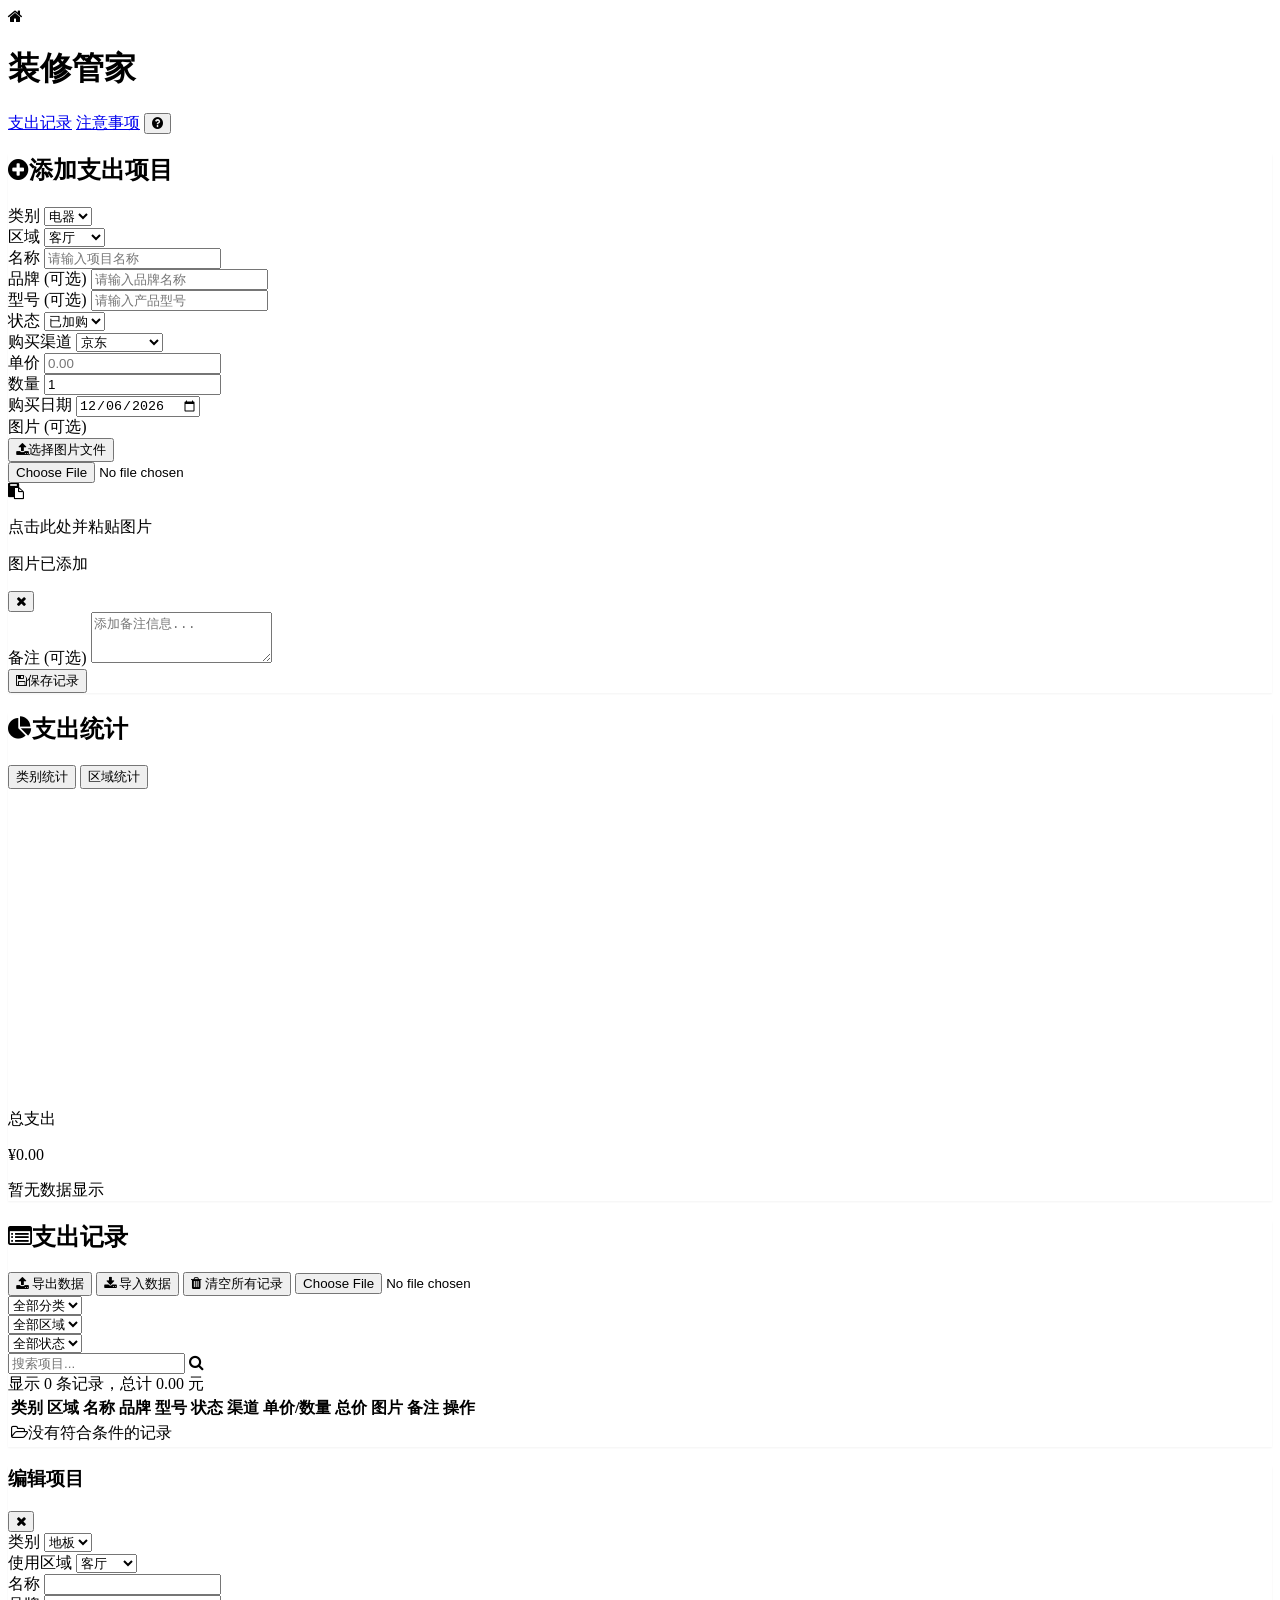
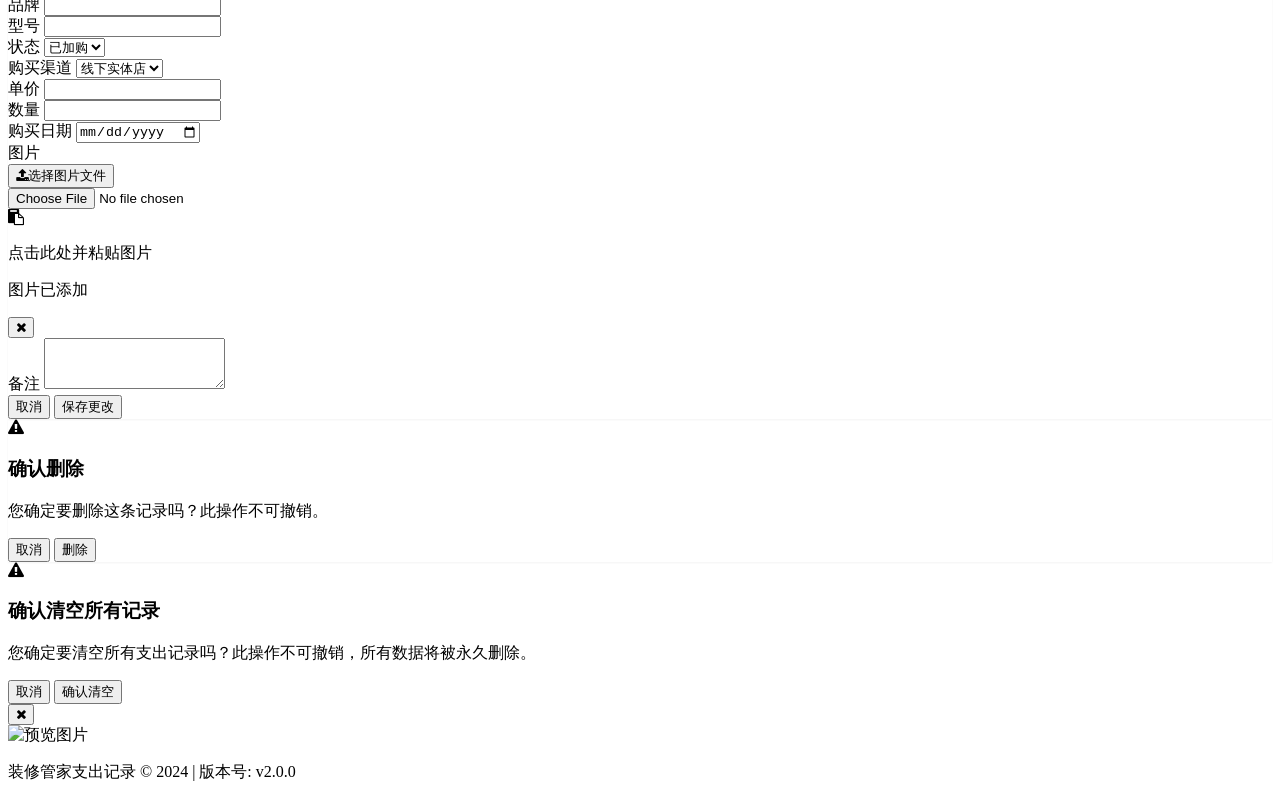
==== cost.html @ d8f65f82 "refactor the project and use local server with db for shared usage Signed-off-by: yancy <yancy@local" ====
<!DOCTYPE html>
<html lang="zh-CN">
<head>
  <meta charset="UTF-8">
  <meta name="viewport" content="width=device-width, initial-scale=1.0">
  <title>装修管家 - 支出记录</title>
  <link rel="stylesheet" href="https://cdn.jsdelivr.net/npm/font-awesome@4.7.0/css/font-awesome.min.css">
  <link rel="stylesheet" href="css/shared.css">
  <script src="https://cdn.tailwindcss.com"></script>
  <script src="js/shared-config.js"></script>
  <script src="https://cdn.jsdelivr.net/npm/chart.js"></script>
</head>
<body class="bg-neutral-50 text-neutral-800 min-h-screen no-select">
  <div class="flex flex-col min-h-screen">
    <!-- 导航栏 -->
    <header class="bg-white border-b border-neutral-200 sticky top-0 z-30">
      <div class="container mx-auto px-4 py-3 flex justify-between items-center">
        <div class="flex items-center space-x-2">
          <i class="fa fa-home text-primary text-2xl"></i>
          <h1 class="text-xl font-bold text-neutral-800">装修管家</h1>
        </div>

        <div class="flex items-center space-x-4">
          <a href="cost.html" class="px-4 py-2 rounded-lg bg-primary text-white font-medium hover:bg-primary/90 transition-colors">支出记录</a>
          <a href="note.html" class="px-4 py-2 rounded-lg bg-white text-primary border border-primary font-medium hover:bg-primary/5 transition-colors">注意事项</a>
          <button class="text-neutral-500 hover:text-neutral-700 p-2 rounded-full hover:bg-neutral-100 transition-colors">
            <i class="fa fa-question-circle"></i>
          </button>
        </div>
      </div>
    </header>

    <!-- 主要内容 -->
    <main class="flex-grow container mx-auto px-4 py-6 no-select">
      <!-- 支出记录模块 -->
      <div id="expenseModule" class="module-container">
        <div class="grid grid-cols-1 lg:grid-cols-12 gap-4">
          <!-- 左侧：添加支出表单 -->
          <div class="lg:col-span-3 lg:pr-4">
            <div class="bg-white rounded-xl p-5 card-shadow hover-lift transition-all duration-300">
              <h2 class="text-lg md:text-xl font-semibold mb-4 flex items-center text-neutral-700">
                <i class="fa fa-plus-circle text-primary mr-2"></i>添加支出项目
              </h2>

              <form id="expenseForm" class="space-y-4">
                <div>
                  <label for="category" class="block text-sm font-medium text-neutral-600 mb-1">类别</label>
                  <select id="category" class="w-full px-3 py-2 border border-neutral-300 rounded-lg input-focus transition-all">
                    <option value="地板">地板</option>
                    <option value="墙面">墙面</option>
                    <option value="门窗">门窗</option>
                    <option value="厨卫">厨卫</option>
                    <option value="水电">水电</option>
                    <option value="家具">家具</option>
                    <option value="灯具">灯具</option>
                    <option value="电器" selected>电器</option>
                    <option value="人工">人工</option>
                    <option value="其他">其他</option>
                  </select>
                </div>

                <div>
                  <label for="area" class="block text-sm font-medium text-neutral-600 mb-1">区域</label>
                  <select id="area" class="w-full px-3 py-2 border border-neutral-300 rounded-lg input-focus transition-all">
                    <option value="客厅">客厅</option>
                    <option value="厨房">厨房</option>
                    <option value="主卧">主卧</option>
                    <option value="衣帽间">衣帽间</option>
                    <option value="书房">书房</option>
                    <option value="主卫">主卫</option>
                    <option value="次卫">次卫</option>
                    <option value="家政间">家政间</option>
                    <option value="全屋">全屋</option>
                    <option value="其他">其他</option>
                  </select>
                </div>

                <div>
                  <label for="name" class="block text-sm font-medium text-neutral-600 mb-1">名称</label>
                  <input type="text" id="name" placeholder="请输入项目名称"
                    class="w-full px-3 py-2 border border-neutral-300 rounded-lg input-focus transition-all">
                </div>

                <div>
                  <label for="brand" class="block text-sm font-medium text-neutral-600 mb-1">品牌 (可选)</label>
                  <input type="text" id="brand" placeholder="请输入品牌名称"
                    class="w-full px-3 py-2 border border-neutral-300 rounded-lg input-focus transition-all">
                </div>

                <div>
                  <label for="model" class="block text-sm font-medium text-neutral-600 mb-1">型号 (可选)</label>
                  <input type="text" id="model" placeholder="请输入产品型号"
                    class="w-full px-3 py-2 border border-neutral-300 rounded-lg input-focus transition-all">
                </div>

                <div>
                  <label for="status" class="block text-sm font-medium text-neutral-600 mb-1">状态</label>
                  <select id="status" class="w-full px-3 py-2 border border-neutral-300 rounded-lg input-focus transition-all">
                    <option value="已加购">已加购</option>
                    <option value="已下单">已下单</option>
                    <option value="已到货">已到货</option>
                    <option value="已安装">已安装</option>
                    <option value="已验收">已验收</option>
                    <option value="已退货">已退货</option>
                  </select>
                </div>

                <div>
                  <label for="channel" class="block text-sm font-medium text-neutral-600 mb-1">购买渠道</label>
                  <select id="channel" class="w-full px-3 py-2 border border-neutral-300 rounded-lg input-focus transition-all">
                    <option value="线下实体店">线下实体店</option>
                    <option value="京东" selected>京东</option>
                    <option value="天猫">天猫</option>
                    <option value="其他">其他</option>
                  </select>
                </div>

                <div class="grid grid-cols-2 gap-3">
                  <div>
                    <label for="price" class="block text-sm font-medium text-neutral-600 mb-1">单价</label>
                    <input type="number" id="price" step="0.01" min="0" placeholder="0.00"
                      class="w-full px-3 py-2 border border-neutral-300 rounded-lg input-focus transition-all">
                  </div>
                  <div>
                    <label for="quantity" class="block text-sm font-medium text-neutral-600 mb-1">数量</label>
                    <input type="number" id="quantity" step="1" min="1" value="1"
                      class="w-full px-3 py-2 border border-neutral-300 rounded-lg input-focus transition-all">
                  </div>
                </div>

                <div>
                  <label for="purchaseDate" class="block text-sm font-medium text-neutral-600 mb-1">购买日期</label>
                  <input type="date" id="purchaseDate"
                    class="w-full px-3 py-2 border border-neutral-300 rounded-lg input-focus transition-all">
                </div>

                <div>
                  <label class="block text-sm font-medium text-neutral-600 mb-1">图片 (可选)</label>
                  <div class="flex space-x-2">
                    <button type="button" id="selectImageButton" class="bg-primary hover:bg-primary/90 text-white px-4 py-2 rounded-lg transition-colors flex items-center justify-center whitespace-nowrap">
                      <i class="fa fa-upload mr-2"></i>选择图片文件
                    </button>
                    <div id="imageUploadArea" class="flex-1 border-2 border-dashed border-neutral-300 rounded-lg p-4 text-center bg-neutral-50 cursor-text hover:border-primary transition-colors relative">
                      <input type="file" id="imageInput" accept="image/*" class="hidden">
                      <div class="py-2">
                        <i class="fa fa-paste text-neutral-400 text-xl mb-2"></i>
                        <p class="text-sm text-neutral-500">点击此处并粘贴图片</p>
                        <p id="imagePreviewText" class="text-xs text-neutral-400 mt-1 hidden">图片已添加</p>
                      </div>
                      <button id="deleteImageButton" class="absolute top-2 right-2 text-neutral-500 hover:text-danger p-1 rounded-full hover:bg-neutral-100 transition-colors hidden">
                        <i class="fa fa-times"></i>
                      </button>
                    </div>
                  </div>
                  <input type="hidden" id="imageUrl" value="">
                </div>

                <div>
                  <label for="notes" class="block text-sm font-medium text-neutral-600 mb-1">备注 (可选)</label>
                  <textarea id="notes" rows="3" placeholder="添加备注信息..."
                    class="w-full px-3 py-2 border border-neutral-300 rounded-lg input-focus transition-all"></textarea>
                </div>

                <button type="submit" class="w-full bg-primary hover:bg-primary/90 text-white font-medium py-2.5 px-4 rounded-lg transition-all flex items-center justify-center transform hover:translate-y-[-1px] active:translate-y-0 shadow-md hover:shadow-lg">
                  <i class="fa fa-save mr-2"></i>保存记录
                </button>
              </form>
            </div>
          </div>

          <!-- 右侧：统计和支出记录列表 -->
          <div class="lg:col-span-9">
            <!-- 统计图表区域 -->
            <div class="bg-white rounded-xl p-5 mb-4 card-shadow hover-lift transition-all duration-300">
              <div class="flex justify-between items-center mb-4">
                <h2 class="text-lg font-semibold flex items-center text-neutral-700">
                  <i class="fa fa-pie-chart text-primary mr-2"></i>支出统计
                </h2>
                <div class="flex space-x-2">
                  <button id="categoryChartBtn" class="px-3 py-1 text-sm bg-primary text-white rounded-lg">类别统计</button>
                  <button id="areaChartBtn" class="px-3 py-1 text-sm bg-neutral-100 text-neutral-600 rounded-lg hover:bg-neutral-200 transition-colors">区域统计</button>
                </div>
              </div>

              <div class="flex flex-col md:flex-row items-center justify-center">
                <div class="w-full md:w-1/2 flex justify-center">
                  <canvas id="expenseChart" width="300" height="300"></canvas>
                </div>
                <div class="w-full md:w-1/2 p-4">
                  <div class="text-center mb-4">
                    <p class="text-neutral-500 text-sm">总支出</p>
                    <p id="totalExpenseAmount" class="text-3xl font-bold text-primary">¥0.00</p>
                  </div>
                  <div id="chartLegend" class="space-y-2"></div>
                </div>
              </div>
            </div>

            <!-- 支出记录列表 -->
            <div class="bg-white rounded-xl p-5 card-shadow hover-lift transition-all duration-300 hover:shadow-lg">
              <div class="flex flex-col sm:flex-row justify-between items-start sm:items-center mb-4 gap-3">
                <h2 class="text-lg md:text-xl font-semibold flex items-center text-neutral-700">
                  <i class="fa fa-list-alt text-primary mr-2"></i>支出记录
                </h2>

                <div class="w-full sm:w-auto flex flex-col sm:flex-row gap-3">
                  <div class="flex space-x-2">
                    <button id="exportData" class="px-3 py-1.5 border border-neutral-300 rounded-lg text-sm input-focus transition-all flex items-center">
                      <i class="fa fa-upload mr-1"></i> 导出数据
                    </button>
                    <button id="importData" class="px-3 py-1.5 border border-neutral-300 rounded-lg text-sm input-focus transition-all flex items-center">
                      <i class="fa fa-download mr-1"></i> 导入数据
                    </button>
                    <button id="clearAllRecords" class="px-3 py-1.5 border border-danger rounded-lg text-sm input-focus transition-all flex items-center text-danger hover:bg-danger/5">
                      <i class="fa fa-trash mr-1"></i> 清空所有记录
                    </button>
                    <input type="file" id="fileInput" accept=".json" class="hidden">
                  </div>

                  <div class="relative w-full sm:w-auto">
                    <select id="categoryFilter" class="w-full sm:w-auto px-3 py-1.5 border border-neutral-300 rounded-lg text-sm input-focus transition-all">
                      <option value="all">全部分类</option>
                      <option value="地板">地板</option>
                      <option value="墙面">墙面</option>
                      <option value="门窗">门窗</option>
                      <option value="厨卫">厨卫</option>
                      <option value="水电">水电</option>
                      <option value="家具">家具</option>
                      <option value="灯具">灯具</option>
                      <option value="电器">电器</option>
                      <option value="人工">人工</option>
                      <option value="其他">其他</option>
                    </select>
                  </div>

                  <div class="relative w-full sm:w-auto">
                    <select id="areaFilter" class="w-full sm:w-auto px-3 py-1.5 border border-neutral-300 rounded-lg text-sm input-focus transition-all">
                      <option value="all">全部区域</option>
                      <option value="客厅">客厅</option>
                      <option value="厨房">厨房</option>
                      <option value="主卧">主卧</option>
                      <option value="衣帽间">衣帽间</option>
                      <option value="书房">书房</option>
                      <option value="主卫">主卫</option>
                      <option value="次卫">次卫</option>
                      <option value="家政间">家政间</option>
                      <option value="全屋">全屋</option>
                      <option value="其他">其他</option>
                    </select>
                  </div>

                  <div class="relative w-full sm:w-auto">
                    <select id="statusFilter" class="w-full sm:w-auto px-3 py-1.5 border border-neutral-300 rounded-lg text-sm input-focus transition-all">
                      <option value="all">全部状态</option>
                      <option value="已加购">已加购</option>
                      <option value="已下单">已下单</option>
                      <option value="已到货">已到货</option>
                      <option value="已安装">已安装</option>
                      <option value="已验收">已验收</option>
                      <option value="已退货">已退货</option>
                    </select>
                  </div>

                  <div class="relative w-full sm:w-auto">
                    <input type="text" id="searchInput" placeholder="搜索项目..."
                      class="pl-8 pr-3 py-1.5 border border-neutral-300 rounded-lg text-sm input-focus transition-all w-full">
                    <i class="fa fa-search absolute left-3 top-1/2 transform -translate-y-1/2 text-neutral-400"></i>
                  </div>
                </div>
              </div>

              <div id="filterStats" class="mb-4 text-sm text-neutral-500 hidden">
                显示 <span id="filteredCount">0</span> 条记录，总计 <span id="totalExpense">0</span> 元
              </div>

              <div class="overflow-x-auto">
                <table class="w-full min-w-[1000px] divide-y divide-neutral-200">
                  <thead>
                    <tr>
                      <th class="px-2 py-2 bg-neutral-50 text-left text-xs font-medium text-neutral-500 uppercase tracking-wider rounded-tl-lg whitespace-nowrap">类别</th>
                      <th class="px-2 py-2 bg-neutral-50 text-left text-xs font-medium text-neutral-500 uppercase tracking-wider whitespace-nowrap">区域</th>
                      <th class="px-2 py-2 bg-neutral-50 text-left text-xs font-medium text-neutral-500 uppercase tracking-wider min-w-[100px] whitespace-nowrap">名称</th>
                      <th class="px-2 py-2 bg-neutral-50 text-left text-xs font-medium text-neutral-500 uppercase tracking-wider whitespace-nowrap">品牌</th>
                      <th class="px-2 py-2 bg-neutral-50 text-left text-xs font-medium text-neutral-500 uppercase tracking-wider whitespace-nowrap">型号</th>
                      <th class="px-2 py-2 bg-neutral-50 text-left text-xs font-medium text-neutral-500 uppercase tracking-wider whitespace-nowrap">状态</th>
                      <th class="px-2 py-2 bg-neutral-50 text-left text-xs font-medium text-neutral-500 uppercase tracking-wider whitespace-nowrap">渠道</th>
                      <th class="px-2 py-2 bg-neutral-50 text-left text-xs font-medium text-neutral-500 uppercase tracking-wider whitespace-nowrap">单价/数量</th>
                      <th class="px-2 py-2 bg-neutral-50 text-left text-xs font-medium text-neutral-500 uppercase tracking-wider whitespace-nowrap">总价</th>
                      <th class="px-2 py-2 bg-neutral-50 text-left text-xs font-medium text-neutral-500 uppercase tracking-wider whitespace-nowrap">图片</th>
                      <th class="px-2 py-2 bg-neutral-50 text-left text-xs font-medium text-neutral-500 uppercase tracking-wider whitespace-nowrap">备注</th>
                      <th class="px-2 py-2 bg-neutral-50 text-left text-xs font-medium text-neutral-500 uppercase tracking-wider rounded-tr-lg whitespace-nowrap">操作</th>
                    </tr>
                  </thead>
                  <tbody id="expenseList" class="bg-white divide-y divide-neutral-200">
                    <tr class="text-center table-row-animate">
                      <td colspan="12" class="px-3 py-8 text-neutral-400">
                        <i class="fa fa-folder-open-o text-2xl mb-2 block"></i>
                        暂无记录，添加您的第一个装修项目吧
                      </td>
                    </tr>
                  </tbody>
                </table>
              </div>
            </div>
          </div>
        </div>
      </div>
    </main>

    <!-- 编辑项目模态框 -->
    <div id="editModal" class="fixed inset-0 bg-black/50 z-50 flex items-center justify-center hidden transition-opacity duration-300">
      <div class="bg-white rounded-xl p-5 max-w-lg w-full mx-4 max-h-[90vh] overflow-y-auto transform transition-all duration-300 scale-95 opacity-0 card-shadow" id="editModalContent">
        <div class="flex justify-between items-center mb-4">
          <h3 class="text-lg font-semibold text-neutral-700">编辑项目</h3>
          <button id="closeEditModal" class="text-neutral-400 hover:text-neutral-600 transition-colors">
            <i class="fa fa-times text-lg"></i>
          </button>
        </div>

        <form id="editForm" class="space-y-4">
          <input type="hidden" id="editId" />

          <div>
            <label for="editCategory" class="block text-sm font-medium text-neutral-600 mb-1">类别</label>
            <select id="editCategory" class="w-full px-3 py-2 border border-neutral-300 rounded-lg input-focus transition-all">
              <option value="地板">地板</option>
              <option value="墙面">墙面</option>
              <option value="门窗">门窗</option>
              <option value="厨卫">厨卫</option>
              <option value="水电">水电</option>
              <option value="家具">家具</option>
              <option value="灯具">灯具</option>
              <option value="电器">电器</option>
              <option value="人工">人工</option>
              <option value="其他">其他</option>
            </select>
          </div>

          <div>
            <label for="editArea" class="block text-sm font-medium text-neutral-600 mb-1">使用区域</label>
            <select id="editArea" class="w-full px-3 py-2 border border-neutral-300 rounded-lg input-focus transition-all">
              <option value="客厅">客厅</option>
              <option value="厨房">厨房</option>
              <option value="主卧">主卧</option>
              <option value="衣帽间">衣帽间</option>
              <option value="书房">书房</option>
              <option value="主卫">主卫</option>
              <option value="次卫">次卫</option>
              <option value="家政间">家政间</option>
              <option value="全屋">全屋</option>
              <option value="其他">其他</option>
            </select>
          </div>

          <div>
            <label for="editName" class="block text-sm font-medium text-neutral-600 mb-1">名称</label>
            <input type="text" id="editName" class="w-full px-3 py-2 border border-neutral-300 rounded-lg input-focus transition-all">
          </div>

          <div>
            <label for="editBrand" class="block text-sm font-medium text-neutral-600 mb-1">品牌</label>
            <input type="text" id="editBrand" class="w-full px-3 py-2 border border-neutral-300 rounded-lg input-focus transition-all">
          </div>

          <div>
            <label for="editModel" class="block text-sm font-medium text-neutral-600 mb-1">型号</label>
            <input type="text" id="editModel" class="w-full px-3 py-2 border border-neutral-300 rounded-lg input-focus transition-all">
          </div>

          <div>
            <label for="editStatus" class="block text-sm font-medium text-neutral-600 mb-1">状态</label>
            <select id="editStatus" class="w-full px-3 py-2 border border-neutral-300 rounded-lg input-focus transition-all">
              <option value="已加购">已加购</option>
              <option value="已下单">已下单</option>
              <option value="已到货">已到货</option>
              <option value="已安装">已安装</option>
              <option value="已验收">已验收</option>
              <option value="已退货">已退货</option>
            </select>
          </div>

          <div>
            <label for="editChannel" class="block text-sm font-medium text-neutral-600 mb-1">购买渠道</label>
            <select id="editChannel" class="w-full px-3 py-2 border border-neutral-300 rounded-lg input-focus transition-all">
              <option value="线下实体店">线下实体店</option>
              <option value="京东">京东</option>
              <option value="天猫">天猫</option>
              <option value="其他">其他</option>
            </select>
          </div>

          <div class="grid grid-cols-2 gap-3">
            <div>
              <label for="editPrice" class="block text-sm font-medium text-neutral-600 mb-1">单价</label>
              <input type="number" id="editPrice" step="0.01" min="0" class="w-full px-3 py-2 border border-neutral-300 rounded-lg input-focus transition-all">
            </div>
            <div>
              <label for="editQuantity" class="block text-sm font-medium text-neutral-600 mb-1">数量</label>
              <input type="number" id="editQuantity" step="1" min="1" class="w-full px-3 py-2 border border-neutral-300 rounded-lg input-focus transition-all">
            </div>
          </div>

          <div>
            <label for="editPurchaseDate" class="block text-sm font-medium text-neutral-600 mb-1">购买日期</label>
            <input type="date" id="editPurchaseDate" class="w-full px-3 py-2 border border-neutral-300 rounded-lg input-focus transition-all">
          </div>

          <div>
            <label class="block text-sm font-medium text-neutral-600 mb-1">图片</label>
            <div class="flex space-x-2">
              <button type="button" id="editSelectImageButton" class="bg-primary hover:bg-primary/90 text-white px-4 py-2 rounded-lg transition-colors flex items-center justify-center whitespace-nowrap">
                <i class="fa fa-upload mr-2"></i>选择图片文件
              </button>
              <div id="editImageUploadArea" class="flex-1 border-2 border-dashed border-neutral-300 rounded-lg p-4 text-center cursor-text hover:border-primary transition-colors relative">
                <input type="file" id="editImageInput" accept="image/*" class="hidden">
                <div class="py-2">
                  <i class="fa fa-paste text-neutral-400 text-xl mb-2"></i>
                  <p class="text-sm text-neutral-500">点击此处并粘贴图片</p>
                  <p id="editImagePreviewText" class="text-xs text-neutral-400 mt-1 hidden">图片已添加</p>
                </div>
                <button id="deleteEditImageButton" class="absolute top-2 right-2 text-neutral-500 hover:text-danger p-1 rounded-full hover:bg-neutral-100 transition-colors hidden">
                  <i class="fa fa-times"></i>
                </button>
              </div>
            </div>
            <input type="hidden" id="editImageUrl" value="">
          </div>

          <div>
            <label for="editNotes" class="block text-sm font-medium text-neutral-600 mb-1">备注</label>
            <textarea id="editNotes" rows="3" class="w-full px-3 py-2 border border-neutral-300 rounded-lg input-focus transition-all"></textarea>
          </div>

          <div class="flex justify-end gap-3">
            <button type="button" id="cancelEdit" class="px-4 py-2 border border-neutral-300 rounded-lg text-neutral-700 font-medium hover:bg-neutral-50 transition-colors">取消</button>
            <button type="submit" class="px-4 py-2 bg-primary hover:bg-primary/90 text-white font-medium rounded-lg transition-colors">保存更改</button>
          </div>
        </form>
      </div>
    </div>

    <!-- 确认删除模态框 -->
    <div id="confirmDeleteModal" class="fixed inset-0 bg-black/50 z-50 flex items-center justify-center hidden transition-opacity duration-300">
      <div class="bg-white rounded-xl p-5 max-w-md w-full mx-4 transform transition-all duration-300 scale-95 opacity-0 card-shadow" id="confirmDeleteModalContent">
        <div class="text-center mb-4">
          <div class="inline-flex items-center justify-center w-16 h-16 rounded-full bg-red-100 text-danger mb-4">
            <i class="fa fa-exclamation-triangle text-2xl"></i>
          </div>
          <h3 class="text-lg font-semibold text-neutral-800">确认删除</h3>
          <p class="text-neutral-500 mt-2">您确定要删除这条记录吗？此操作不可撤销。</p>
        </div>
        <div class="flex justify-center gap-3">
          <button type="button" id="cancelDelete" class="px-4 py-2 border border-neutral-300 rounded-lg text-neutral-700 font-medium hover:bg-neutral-50 transition-colors">取消</button>
          <button type="button" id="confirmDelete" class="px-4 py-2 bg-danger hover:bg-danger/90 text-white font-medium rounded-lg transition-colors">删除</button>
        </div>
      </div>
    </div>

    <!-- 清空记录确认模态框 -->
    <div id="confirmClearModal" class="fixed inset-0 bg-black/50 z-50 flex items-center justify-center hidden transition-opacity duration-300">
      <div id="confirmClearModalContent" class="bg-white rounded-xl w-full max-w-md mx-4 transform transition-all duration-300 scale-95 opacity-0">
        <div class="p-6">
          <div class="text-center mb-4">
            <div class="inline-flex items-center justify-center w-12 h-12 rounded-full bg-danger/10 text-danger mb-3">
              <i class="fa fa-exclamation-triangle text-xl"></i>
            </div>
            <h3 class="text-lg font-semibold text-neutral-800">确认清空所有记录</h3>
            <p class="text-neutral-500 mt-2">您确定要清空所有支出记录吗？此操作不可撤销，所有数据将被永久删除。</p>
          </div>
          <div class="flex justify-center gap-3">
            <button type="button" id="cancelClearAll" class="px-4 py-2 border border-neutral-300 rounded-lg text-neutral-700 font-medium hover:bg-neutral-50 transition-colors">取消</button>
            <button type="button" id="confirmClearAll" class="px-4 py-2 bg-danger hover:bg-danger/90 text-white font-medium rounded-lg transition-colors">确认清空</button>
          </div>
        </div>
      </div>
    </div>

    <!-- 图片预览模态框 -->
    <div id="imagePreviewModal" class="fixed inset-0 bg-black/90 z-50 flex items-center justify-center hidden transition-opacity duration-300">
      <div class="relative w-full max-w-4xl max-h-[90vh] p-4">
        <button id="closeImagePreview" class="absolute top-4 right-4 bg-black/50 text-white w-8 h-8 rounded-full flex items-center justify-center z-10 hover:bg-black/70 transition-colors">
          <i class="fa fa-times"></i>
        </button>
        <div class="relative w-full h-full flex items-center justify-center">
          <img id="previewImage" src="" alt="预览图片" class="max-w-full max-h-[80vh] object-contain">
        </div>
      </div>
    </div>

    <!-- 页脚 -->
    <footer class="bg-white border-t border-neutral-200 py-4 mt-auto">
      <div class="container mx-auto px-4 text-center text-neutral-500 text-sm">
        <p>装修管家支出记录 &copy; 2024 | 版本号: v2.0.0</p>
      </div>
    </footer>
  </div>

  <script src="js/indexeddb-manager.js"></script>
  <script src="js/api-client.js"></script>
  <script src="js/modal-utils.js"></script>
  <script src="js/image-upload.js"></script>
  <script src="js/notification.js"></script>
  <script src="js/import-export.js"></script>
  <script src="js/app-cost.js"></script>
</body>
</html>
---- css/shared.css ----
/* 装修管家 - 共享自定义样式 */

/* 卡片阴影 */
.card-shadow {
  box-shadow: 0 1px 2px 0 rgb(0 0 0 / 0.05);
}

/* 带悬停效果的卡片 */
.card-hover {
  transition: transform 0.2s, box-shadow 0.2s;
}
.card-hover:hover {
  transform: translateY(-2px);
  box-shadow: 0 4px 6px -1px rgb(0 0 0 / 0.1), 0 2px 4px -2px rgb(0 0 0 / 0.1);
}

/* 通用悬停抬起效果 */
.hover-lift {
  transition: transform 0.2s, box-shadow 0.2s;
}
.hover-lift:hover {
  transform: translateY(-1px);
}

/* 输入框聚焦样式 */
.input-focus:focus {
  outline: none;
  border-color: #4f46e5;
  box-shadow: 0 0 0 3px rgba(79, 70, 229, 0.1);
}

/* 表格行过渡动画 */
.table-row-animate {
  transition: all 0.3s;
}

/* 表头禁止换行 */
.nowrap-header {
  white-space: nowrap;
}

/* 模块容器过渡 */
.module-container {
  transition: all 0.3s ease;
}

/* 禁用用户选择 */
.no-select {
  user-select: none;
}

/* 恢复用户选择 */
.allow-select {
  user-select: auto;
}
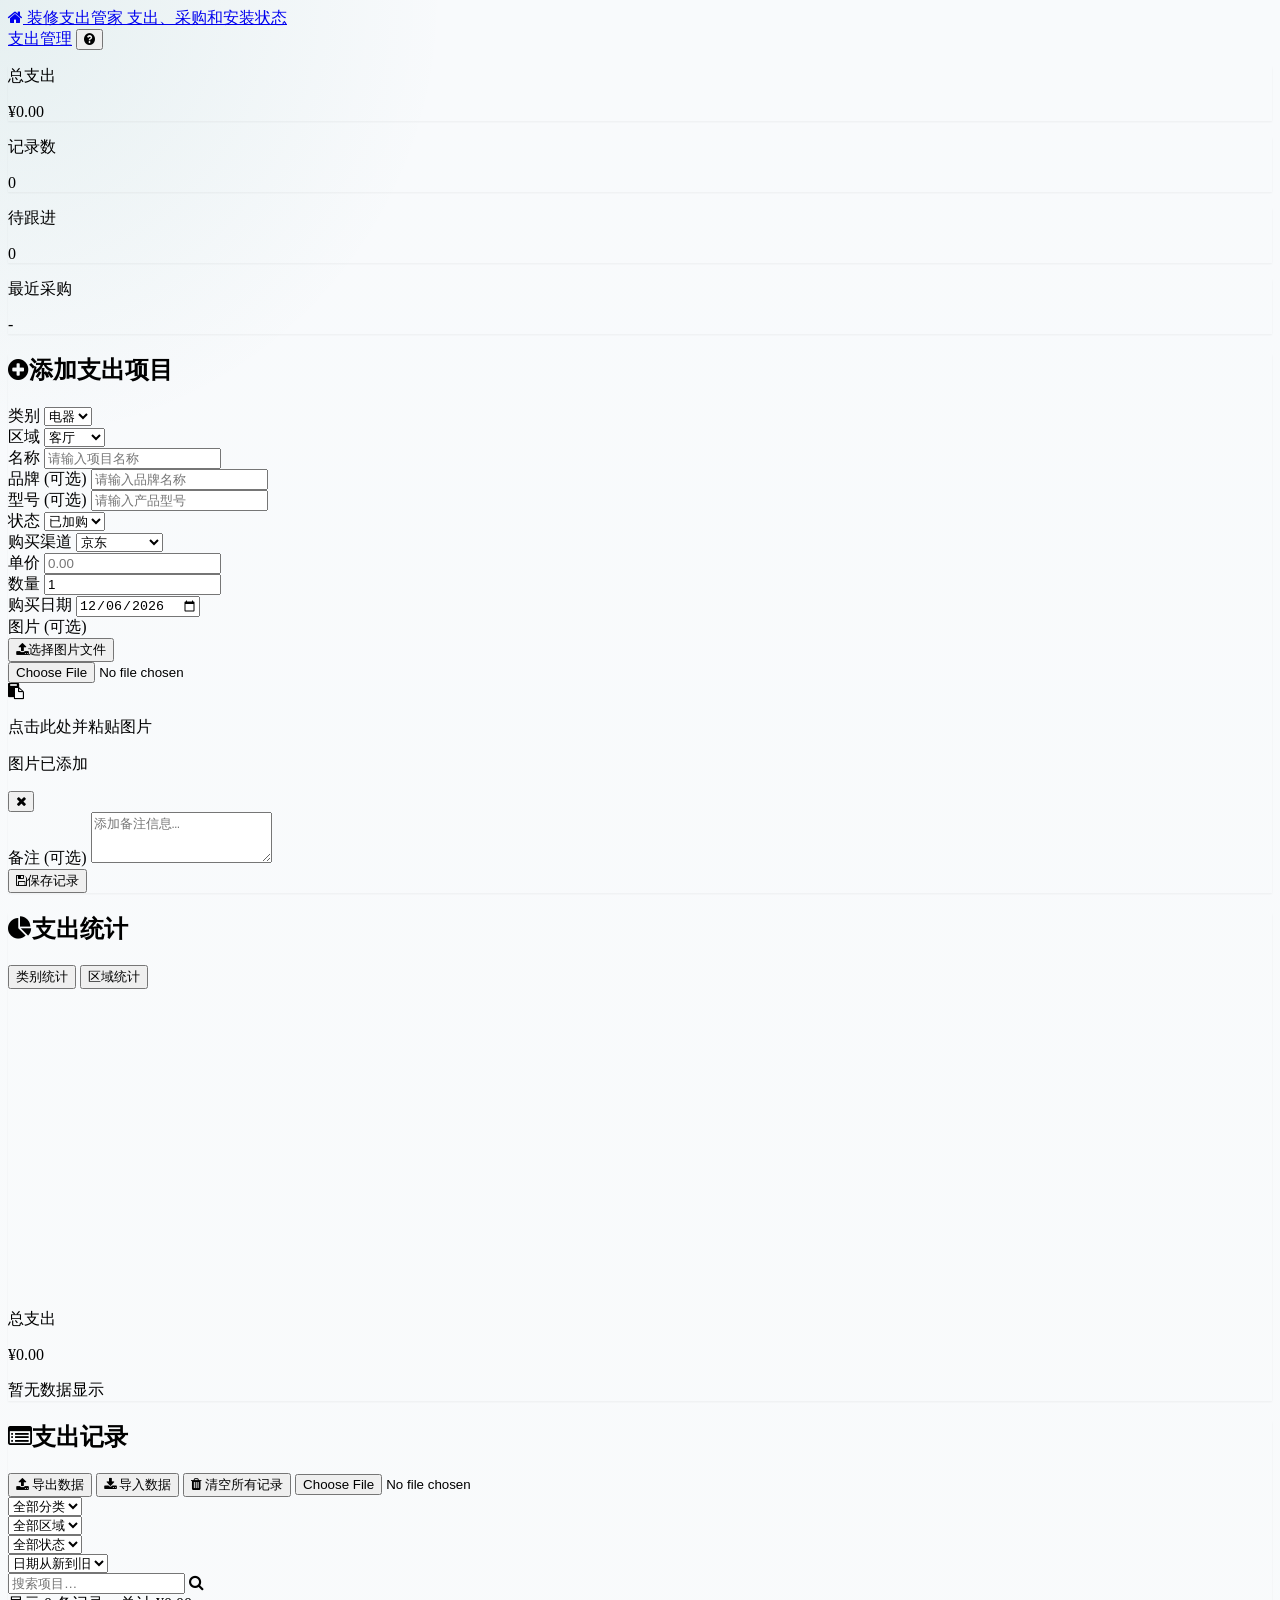
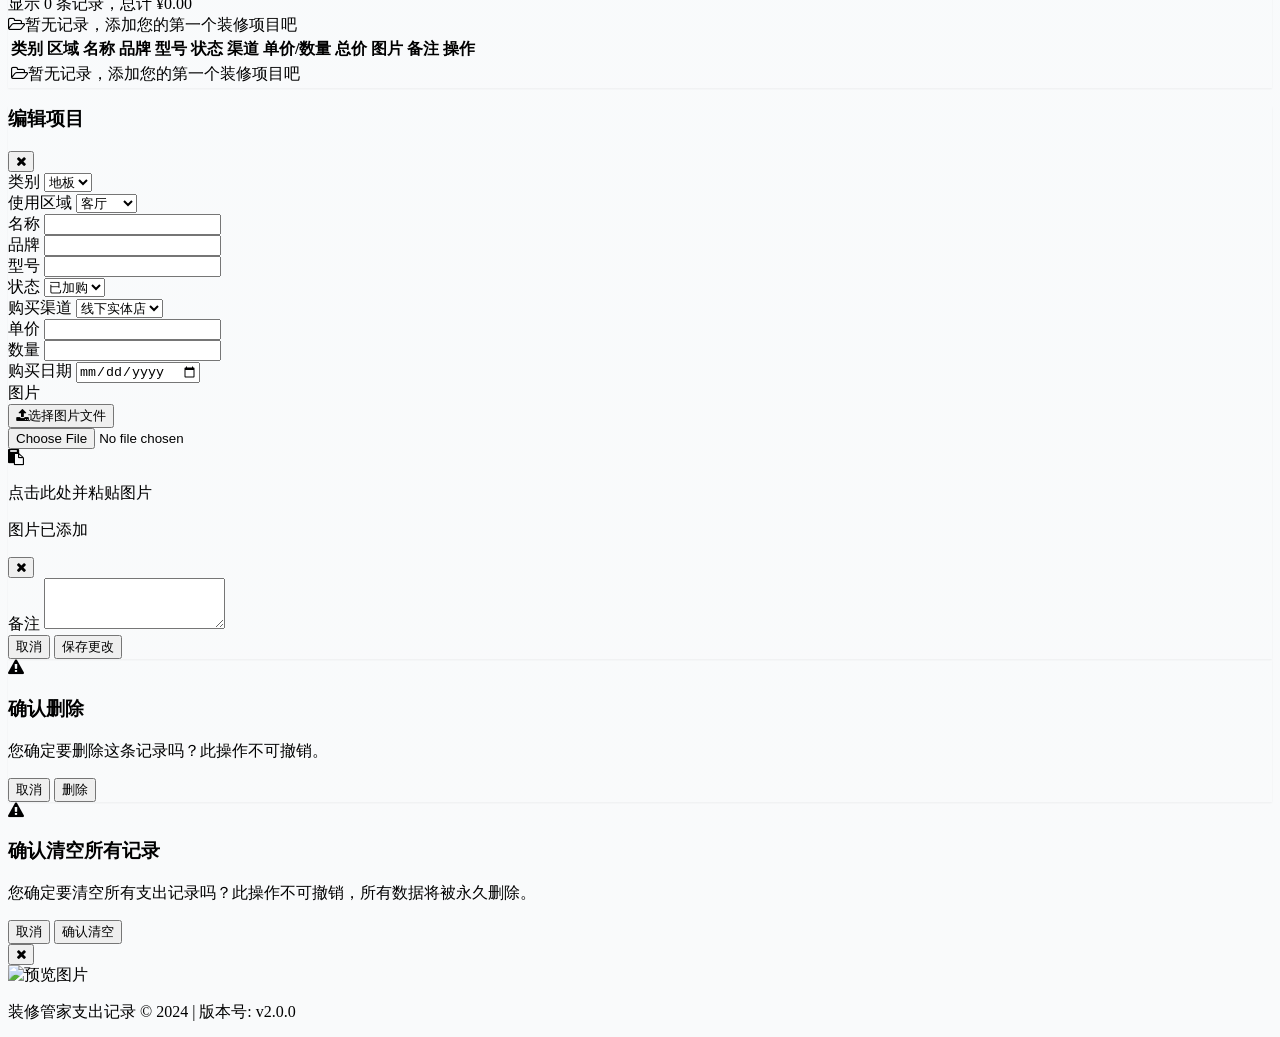
==== commit 41097f16: "Focus app on expense management" ====
--- a/cost.html
+++ b/cost.html
@@ -3,41 +3,64 @@
 <head>
   <meta charset="UTF-8">
   <meta name="viewport" content="width=device-width, initial-scale=1.0">
-  <title>装修管家 - 支出记录</title>
+  <title>装修支出管家 - 支出管理</title>
   <link rel="stylesheet" href="https://cdn.jsdelivr.net/npm/font-awesome@4.7.0/css/font-awesome.min.css">
   <link rel="stylesheet" href="css/shared.css">
   <script src="https://cdn.tailwindcss.com"></script>
   <script src="js/shared-config.js"></script>
   <script src="https://cdn.jsdelivr.net/npm/chart.js"></script>
 </head>
-<body class="bg-neutral-50 text-neutral-800 min-h-screen no-select">
+<body class="app-surface text-neutral-800 min-h-screen">
   <div class="flex flex-col min-h-screen">
     <!-- 导航栏 -->
     <header class="bg-white border-b border-neutral-200 sticky top-0 z-30">
       <div class="container mx-auto px-4 py-3 flex justify-between items-center">
+        <a href="index.html" class="flex items-center space-x-2 focus-ring rounded-lg">
+          <span class="w-9 h-9 rounded-lg bg-primary text-white flex items-center justify-center">
+            <i class="fa fa-home" aria-hidden="true"></i>
+          </span>
+          <span>
+            <span class="block text-lg font-bold text-neutral-900">装修支出管家</span>
+            <span class="hidden sm:block text-xs text-neutral-500">支出、采购和安装状态</span>
+          </span>
+        </a>
+
         <div class="flex items-center space-x-2">
-          <i class="fa fa-home text-primary text-2xl"></i>
-          <h1 class="text-xl font-bold text-neutral-800">装修管家</h1>
-        </div>
-
-        <div class="flex items-center space-x-4">
-          <a href="cost.html" class="px-4 py-2 rounded-lg bg-primary text-white font-medium hover:bg-primary/90 transition-colors">支出记录</a>
-          <a href="note.html" class="px-4 py-2 rounded-lg bg-white text-primary border border-primary font-medium hover:bg-primary/5 transition-colors">注意事项</a>
-          <button class="text-neutral-500 hover:text-neutral-700 p-2 rounded-full hover:bg-neutral-100 transition-colors">
-            <i class="fa fa-question-circle"></i>
+          <a href="cost.html" class="hidden sm:inline-flex px-4 py-2 rounded-lg bg-primary text-white font-medium hover:bg-primary/90 transition-colors focus-ring">支出管理</a>
+          <button type="button" aria-label="帮助" class="text-neutral-500 hover:text-neutral-700 p-2 rounded-full hover:bg-neutral-100 transition-colors focus-ring">
+            <i class="fa fa-question-circle" aria-hidden="true"></i>
           </button>
         </div>
       </div>
     </header>
 
     <!-- 主要内容 -->
-    <main class="flex-grow container mx-auto px-4 py-6 no-select">
+    <main class="flex-grow container mx-auto px-4 py-6">
       <!-- 支出记录模块 -->
       <div id="expenseModule" class="module-container">
+        <section class="grid grid-cols-1 sm:grid-cols-2 xl:grid-cols-4 gap-3 mb-4" aria-label="支出总览">
+          <div class="bg-white border border-neutral-200 rounded-lg p-4 card-shadow min-w-0">
+            <p class="text-xs text-neutral-500 mb-2">总支出</p>
+            <p id="summaryTotalAmount" class="text-2xl font-bold text-primary money-nums">¥0.00</p>
+          </div>
+          <div class="bg-white border border-neutral-200 rounded-lg p-4 card-shadow min-w-0">
+            <p class="text-xs text-neutral-500 mb-2">记录数</p>
+            <p id="summaryRecordCount" class="text-2xl font-bold text-neutral-900 money-nums">0</p>
+          </div>
+          <div class="bg-white border border-neutral-200 rounded-lg p-4 card-shadow min-w-0">
+            <p class="text-xs text-neutral-500 mb-2">待跟进</p>
+            <p id="summaryPendingCount" class="text-2xl font-bold text-amber-600 money-nums">0</p>
+          </div>
+          <div class="bg-white border border-neutral-200 rounded-lg p-4 card-shadow min-w-0">
+            <p class="text-xs text-neutral-500 mb-2">最近采购</p>
+            <p id="summaryLatestDate" class="text-xl sm:text-2xl font-bold text-neutral-900 money-nums break-words">-</p>
+          </div>
+        </section>
+
         <div class="grid grid-cols-1 lg:grid-cols-12 gap-4">
           <!-- 左侧：添加支出表单 -->
           <div class="lg:col-span-3 lg:pr-4">
-            <div class="bg-white rounded-xl p-5 card-shadow hover-lift transition-all duration-300">
+            <div class="bg-white border border-neutral-200 rounded-lg p-5 card-shadow lg:sticky lg:top-24">
               <h2 class="text-lg md:text-xl font-semibold mb-4 flex items-center text-neutral-700">
                 <i class="fa fa-plus-circle text-primary mr-2"></i>添加支出项目
               </h2>
@@ -147,8 +170,8 @@
                         <p class="text-sm text-neutral-500">点击此处并粘贴图片</p>
                         <p id="imagePreviewText" class="text-xs text-neutral-400 mt-1 hidden">图片已添加</p>
                       </div>
-                      <button id="deleteImageButton" class="absolute top-2 right-2 text-neutral-500 hover:text-danger p-1 rounded-full hover:bg-neutral-100 transition-colors hidden">
-                        <i class="fa fa-times"></i>
+                      <button type="button" id="deleteImageButton" aria-label="删除图片" class="absolute top-2 right-2 text-neutral-500 hover:text-danger p-1 rounded-full hover:bg-neutral-100 transition-colors hidden focus-ring">
+                        <i class="fa fa-times" aria-hidden="true"></i>
                       </button>
                     </div>
                   </div>
@@ -157,7 +180,7 @@
 
                 <div>
                   <label for="notes" class="block text-sm font-medium text-neutral-600 mb-1">备注 (可选)</label>
-                  <textarea id="notes" rows="3" placeholder="添加备注信息..."
+                  <textarea id="notes" rows="3" placeholder="添加备注信息…"
                     class="w-full px-3 py-2 border border-neutral-300 rounded-lg input-focus transition-all"></textarea>
                 </div>
 
@@ -171,14 +194,14 @@
           <!-- 右侧：统计和支出记录列表 -->
           <div class="lg:col-span-9">
             <!-- 统计图表区域 -->
-            <div class="bg-white rounded-xl p-5 mb-4 card-shadow hover-lift transition-all duration-300">
+            <div class="bg-white border border-neutral-200 rounded-lg p-5 mb-4 card-shadow">
               <div class="flex justify-between items-center mb-4">
                 <h2 class="text-lg font-semibold flex items-center text-neutral-700">
                   <i class="fa fa-pie-chart text-primary mr-2"></i>支出统计
                 </h2>
                 <div class="flex space-x-2">
-                  <button id="categoryChartBtn" class="px-3 py-1 text-sm bg-primary text-white rounded-lg">类别统计</button>
-                  <button id="areaChartBtn" class="px-3 py-1 text-sm bg-neutral-100 text-neutral-600 rounded-lg hover:bg-neutral-200 transition-colors">区域统计</button>
+                    <button type="button" id="categoryChartBtn" class="px-3 py-1 text-sm bg-primary text-white rounded-lg focus-ring">类别统计</button>
+                    <button type="button" id="areaChartBtn" class="px-3 py-1 text-sm bg-neutral-100 text-neutral-600 rounded-lg hover:bg-neutral-200 transition-colors focus-ring">区域统计</button>
                 </div>
               </div>
 
@@ -197,21 +220,21 @@
             </div>
 
             <!-- 支出记录列表 -->
-            <div class="bg-white rounded-xl p-5 card-shadow hover-lift transition-all duration-300 hover:shadow-lg">
+            <div class="bg-white border border-neutral-200 rounded-lg p-5 card-shadow">
               <div class="flex flex-col sm:flex-row justify-between items-start sm:items-center mb-4 gap-3">
                 <h2 class="text-lg md:text-xl font-semibold flex items-center text-neutral-700">
                   <i class="fa fa-list-alt text-primary mr-2"></i>支出记录
                 </h2>
 
-                <div class="w-full sm:w-auto flex flex-col sm:flex-row gap-3">
-                  <div class="flex space-x-2">
-                    <button id="exportData" class="px-3 py-1.5 border border-neutral-300 rounded-lg text-sm input-focus transition-all flex items-center">
+                <div class="w-full sm:w-auto flex flex-col sm:flex-row sm:flex-wrap gap-3">
+                  <div class="flex flex-wrap gap-2">
+                    <button type="button" id="exportData" class="px-3 py-1.5 border border-neutral-300 rounded-lg text-sm input-focus transition-all inline-flex items-center whitespace-nowrap">
                       <i class="fa fa-upload mr-1"></i> 导出数据
                     </button>
-                    <button id="importData" class="px-3 py-1.5 border border-neutral-300 rounded-lg text-sm input-focus transition-all flex items-center">
+                    <button type="button" id="importData" class="px-3 py-1.5 border border-neutral-300 rounded-lg text-sm input-focus transition-all inline-flex items-center whitespace-nowrap">
                       <i class="fa fa-download mr-1"></i> 导入数据
                     </button>
-                    <button id="clearAllRecords" class="px-3 py-1.5 border border-danger rounded-lg text-sm input-focus transition-all flex items-center text-danger hover:bg-danger/5">
+                    <button type="button" id="clearAllRecords" class="px-3 py-1.5 border border-danger rounded-lg text-sm input-focus transition-all inline-flex items-center whitespace-nowrap text-danger hover:bg-danger/5">
                       <i class="fa fa-trash mr-1"></i> 清空所有记录
                     </button>
                     <input type="file" id="fileInput" accept=".json" class="hidden">
@@ -262,7 +285,16 @@
                   </div>
 
                   <div class="relative w-full sm:w-auto">
-                    <input type="text" id="searchInput" placeholder="搜索项目..."
+                    <select id="sortFilter" class="w-full sm:w-auto px-3 py-1.5 border border-neutral-300 rounded-lg text-sm input-focus transition-all">
+                      <option value="date_desc">日期从新到旧</option>
+                      <option value="date_asc">日期从旧到新</option>
+                      <option value="amount_desc">金额从高到低</option>
+                      <option value="amount_asc">金额从低到高</option>
+                    </select>
+                  </div>
+
+                  <div class="relative w-full sm:w-auto">
+                    <input type="text" id="searchInput" placeholder="搜索项目…"
                       class="pl-8 pr-3 py-1.5 border border-neutral-300 rounded-lg text-sm input-focus transition-all w-full">
                     <i class="fa fa-search absolute left-3 top-1/2 transform -translate-y-1/2 text-neutral-400"></i>
                   </div>
@@ -270,10 +302,12 @@
               </div>
 
               <div id="filterStats" class="mb-4 text-sm text-neutral-500 hidden">
-                显示 <span id="filteredCount">0</span> 条记录，总计 <span id="totalExpense">0</span> 元
+                显示 <span id="filteredCount">0</span> 条记录，总计 <span id="totalExpense">¥0.00</span>
               </div>
 
-              <div class="overflow-x-auto">
+              <div id="expenseCards" class="md:hidden space-y-3"></div>
+
+              <div class="hidden md:block overflow-x-auto">
                 <table class="w-full min-w-[1000px] divide-y divide-neutral-200">
                   <thead>
                     <tr>
@@ -312,8 +346,8 @@
       <div class="bg-white rounded-xl p-5 max-w-lg w-full mx-4 max-h-[90vh] overflow-y-auto transform transition-all duration-300 scale-95 opacity-0 card-shadow" id="editModalContent">
         <div class="flex justify-between items-center mb-4">
           <h3 class="text-lg font-semibold text-neutral-700">编辑项目</h3>
-          <button id="closeEditModal" class="text-neutral-400 hover:text-neutral-600 transition-colors">
-            <i class="fa fa-times text-lg"></i>
+          <button type="button" id="closeEditModal" aria-label="关闭编辑窗口" class="text-neutral-400 hover:text-neutral-600 transition-colors focus-ring rounded">
+            <i class="fa fa-times text-lg" aria-hidden="true"></i>
           </button>
         </div>
 
@@ -418,8 +452,8 @@
                   <p class="text-sm text-neutral-500">点击此处并粘贴图片</p>
                   <p id="editImagePreviewText" class="text-xs text-neutral-400 mt-1 hidden">图片已添加</p>
                 </div>
-                <button id="deleteEditImageButton" class="absolute top-2 right-2 text-neutral-500 hover:text-danger p-1 rounded-full hover:bg-neutral-100 transition-colors hidden">
-                  <i class="fa fa-times"></i>
+                <button type="button" id="deleteEditImageButton" aria-label="删除图片" class="absolute top-2 right-2 text-neutral-500 hover:text-danger p-1 rounded-full hover:bg-neutral-100 transition-colors hidden focus-ring">
+                  <i class="fa fa-times" aria-hidden="true"></i>
                 </button>
               </div>
             </div>
@@ -478,8 +512,8 @@
     <!-- 图片预览模态框 -->
     <div id="imagePreviewModal" class="fixed inset-0 bg-black/90 z-50 flex items-center justify-center hidden transition-opacity duration-300">
       <div class="relative w-full max-w-4xl max-h-[90vh] p-4">
-        <button id="closeImagePreview" class="absolute top-4 right-4 bg-black/50 text-white w-8 h-8 rounded-full flex items-center justify-center z-10 hover:bg-black/70 transition-colors">
-          <i class="fa fa-times"></i>
+        <button type="button" id="closeImagePreview" aria-label="关闭图片预览" class="absolute top-4 right-4 bg-black/50 text-white w-8 h-8 rounded-full flex items-center justify-center z-10 hover:bg-black/70 transition-colors focus-ring">
+          <i class="fa fa-times" aria-hidden="true"></i>
         </button>
         <div class="relative w-full h-full flex items-center justify-center">
           <img id="previewImage" src="" alt="预览图片" class="max-w-full max-h-[80vh] object-contain">
--- a/css/shared.css
+++ b/css/shared.css
@@ -1,4 +1,14 @@
 /* 装修管家 - 共享自定义样式 */
+
+html {
+  color-scheme: light;
+}
+
+body {
+  touch-action: manipulation;
+  -webkit-tap-highlight-color: transparent;
+  overflow-x: hidden;
+}
 
 /* 卡片阴影 */
 .card-shadow {
@@ -31,7 +41,7 @@
 
 /* 表格行过渡动画 */
 .table-row-animate {
-  transition: all 0.3s;
+  transition: background-color 0.2s;
 }
 
 /* 表头禁止换行 */
@@ -41,7 +51,7 @@
 
 /* 模块容器过渡 */
 .module-container {
-  transition: all 0.3s ease;
+  transition: opacity 0.2s ease;
 }
 
 /* 禁用用户选择 */
@@ -53,3 +63,29 @@
 .allow-select {
   user-select: auto;
 }
+
+.money-nums {
+  font-variant-numeric: tabular-nums;
+}
+
+.focus-ring:focus-visible {
+  outline: none;
+  box-shadow: 0 0 0 3px rgba(15, 118, 110, 0.18);
+}
+
+.app-surface {
+  background:
+    radial-gradient(circle at top left, rgba(15, 118, 110, 0.08), transparent 28rem),
+    linear-gradient(180deg, #f8fafc 0%, #f9fafb 100%);
+}
+
+@media (prefers-reduced-motion: reduce) {
+  *,
+  *::before,
+  *::after {
+    animation-duration: 0.01ms !important;
+    animation-iteration-count: 1 !important;
+    scroll-behavior: auto !important;
+    transition-duration: 0.01ms !important;
+  }
+}
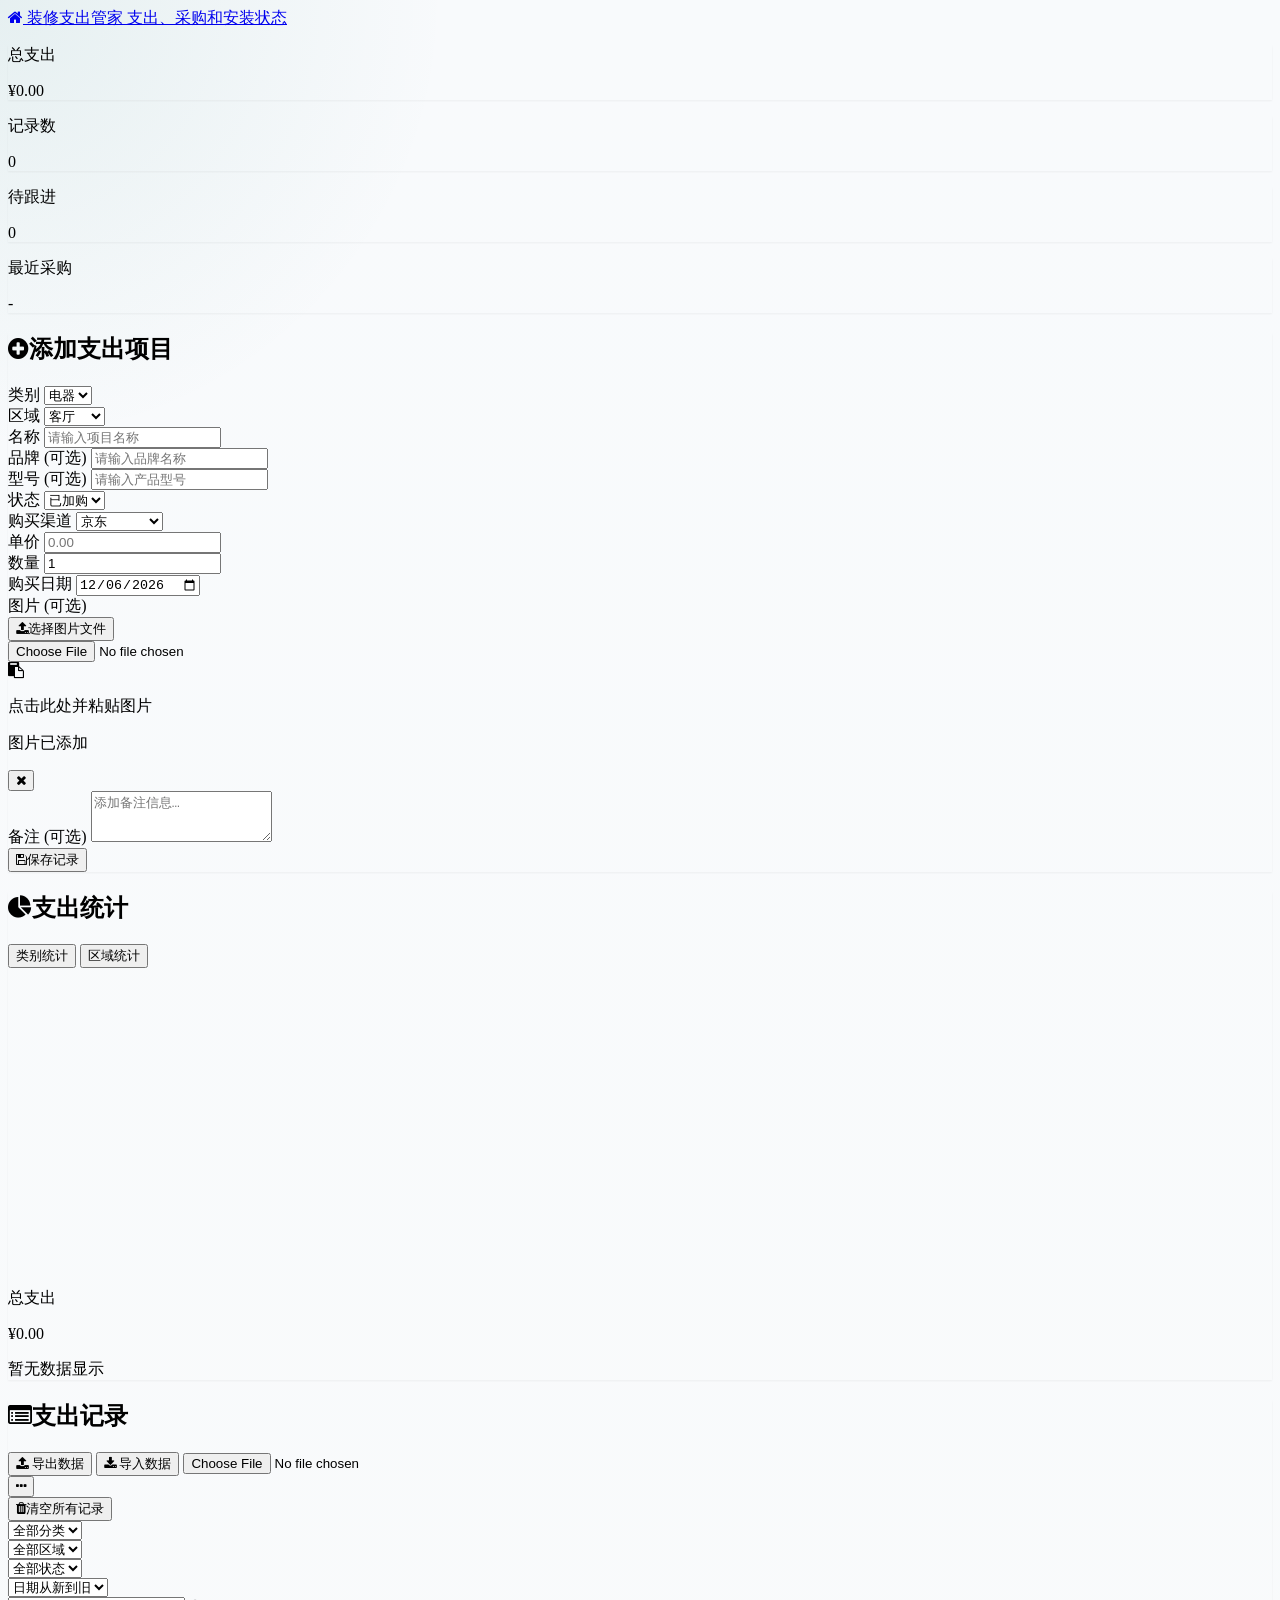
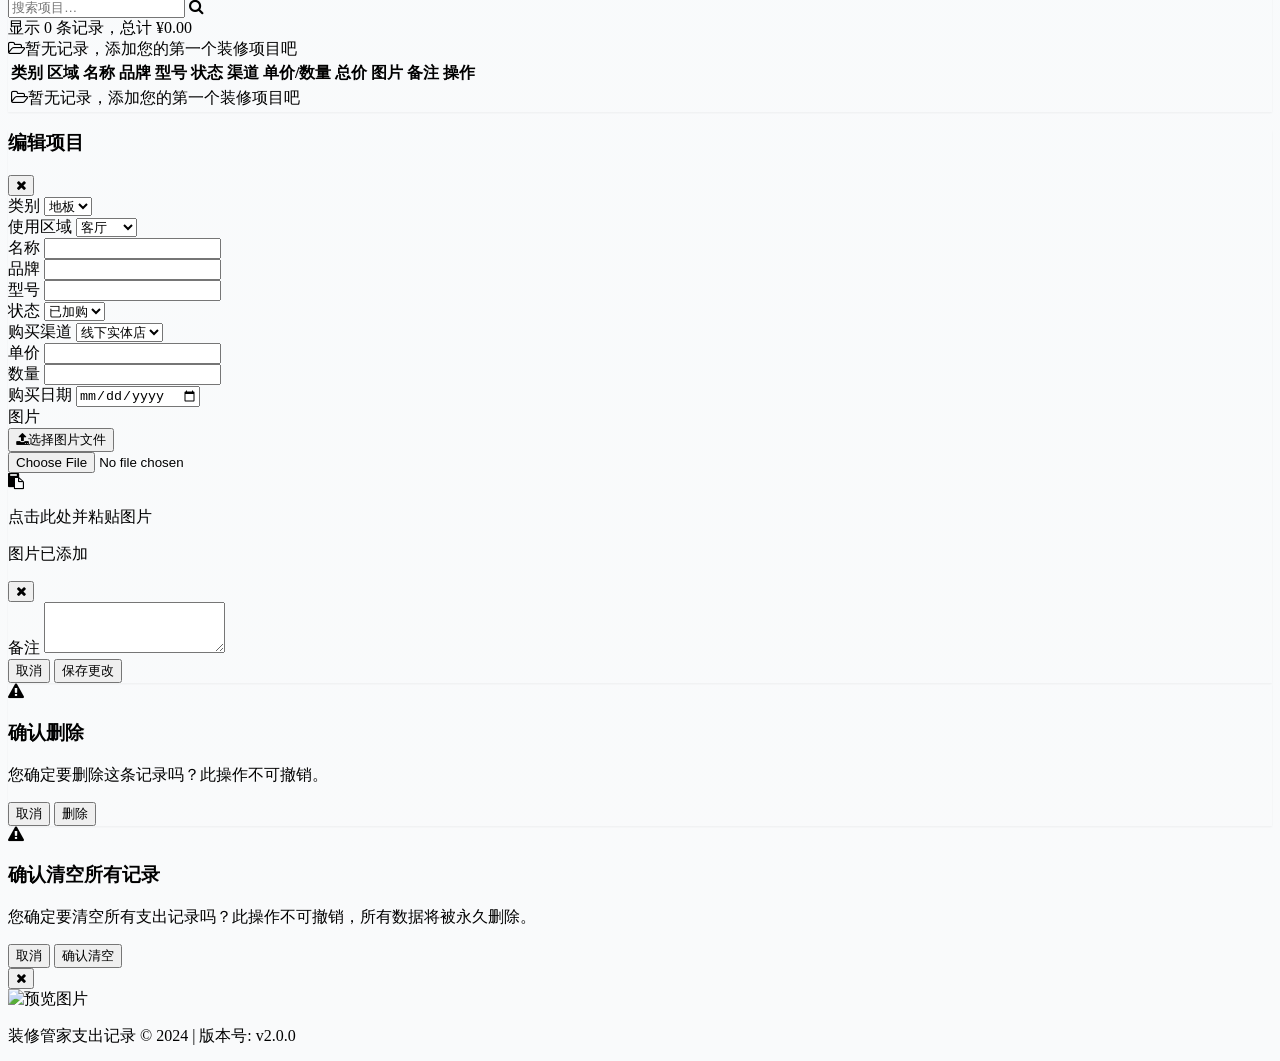
==== commit c6e1a07e: "add scrow bar for new item and hide the delete all Signed-off-by: yancy <yancy@localhost>" ====
--- a/cost.html
+++ b/cost.html
@@ -25,12 +25,7 @@
           </span>
         </a>
 
-        <div class="flex items-center space-x-2">
-          <a href="cost.html" class="hidden sm:inline-flex px-4 py-2 rounded-lg bg-primary text-white font-medium hover:bg-primary/90 transition-colors focus-ring">支出管理</a>
-          <button type="button" aria-label="帮助" class="text-neutral-500 hover:text-neutral-700 p-2 rounded-full hover:bg-neutral-100 transition-colors focus-ring">
-            <i class="fa fa-question-circle" aria-hidden="true"></i>
-          </button>
-        </div>
+        <div></div>
       </div>
     </header>
 
@@ -60,13 +55,14 @@
         <div class="grid grid-cols-1 lg:grid-cols-12 gap-4">
           <!-- 左侧：添加支出表单 -->
           <div class="lg:col-span-3 lg:pr-4">
-            <div class="bg-white border border-neutral-200 rounded-lg p-5 card-shadow lg:sticky lg:top-24">
-              <h2 class="text-lg md:text-xl font-semibold mb-4 flex items-center text-neutral-700">
+            <div class="bg-white border border-neutral-200 rounded-lg p-5 card-shadow lg:sticky lg:top-24 lg:max-h-[calc(100vh-7rem)] lg:flex lg:flex-col">
+              <h2 class="text-lg md:text-xl font-semibold mb-4 flex items-center text-neutral-700 shrink-0">
                 <i class="fa fa-plus-circle text-primary mr-2"></i>添加支出项目
               </h2>
 
-              <form id="expenseForm" class="space-y-4">
-                <div>
+              <form id="expenseForm" class="lg:min-h-0 lg:flex lg:flex-1 lg:flex-col">
+                <div class="space-y-4 lg:min-h-0 lg:flex-1 lg:overflow-y-auto lg:pr-1 lg:pb-4">
+                  <div>
                   <label for="category" class="block text-sm font-medium text-neutral-600 mb-1">类别</label>
                   <select id="category" class="w-full px-3 py-2 border border-neutral-300 rounded-lg input-focus transition-all">
                     <option value="地板">地板</option>
@@ -182,9 +178,10 @@
                   <label for="notes" class="block text-sm font-medium text-neutral-600 mb-1">备注 (可选)</label>
                   <textarea id="notes" rows="3" placeholder="添加备注信息…"
                     class="w-full px-3 py-2 border border-neutral-300 rounded-lg input-focus transition-all"></textarea>
-                </div>
-
-                <button type="submit" class="w-full bg-primary hover:bg-primary/90 text-white font-medium py-2.5 px-4 rounded-lg transition-all flex items-center justify-center transform hover:translate-y-[-1px] active:translate-y-0 shadow-md hover:shadow-lg">
+                  </div>
+                </div>
+
+                <button type="submit" class="w-full bg-primary hover:bg-primary/90 text-white font-medium py-2.5 px-4 rounded-lg transition-colors flex items-center justify-center shadow-md mt-4 shrink-0">
                   <i class="fa fa-save mr-2"></i>保存记录
                 </button>
               </form>
@@ -234,10 +231,18 @@
                     <button type="button" id="importData" class="px-3 py-1.5 border border-neutral-300 rounded-lg text-sm input-focus transition-all inline-flex items-center whitespace-nowrap">
                       <i class="fa fa-download mr-1"></i> 导入数据
                     </button>
-                    <button type="button" id="clearAllRecords" class="px-3 py-1.5 border border-danger rounded-lg text-sm input-focus transition-all inline-flex items-center whitespace-nowrap text-danger hover:bg-danger/5">
-                      <i class="fa fa-trash mr-1"></i> 清空所有记录
+                    <input type="file" id="fileInput" accept=".json" class="hidden">
+                  </div>
+
+                  <div class="relative">
+                    <button type="button" id="moreActionsButton" aria-label="更多操作" aria-expanded="false" aria-controls="moreActionsMenu" class="w-9 h-9 border border-neutral-300 rounded-lg text-neutral-600 hover:bg-neutral-50 transition-colors inline-flex items-center justify-center focus-ring">
+                      <i class="fa fa-ellipsis-h" aria-hidden="true"></i>
                     </button>
-                    <input type="file" id="fileInput" accept=".json" class="hidden">
+                    <div id="moreActionsMenu" class="hidden absolute right-0 top-11 z-20 w-44 bg-white border border-neutral-200 rounded-lg shadow-lg p-1">
+                      <button type="button" id="clearAllRecords" class="w-full px-3 py-2 text-left text-sm text-danger hover:bg-red-50 rounded-md transition-colors inline-flex items-center">
+                        <i class="fa fa-trash mr-2" aria-hidden="true"></i>清空所有记录
+                      </button>
+                    </div>
                   </div>
 
                   <div class="relative w-full sm:w-auto">
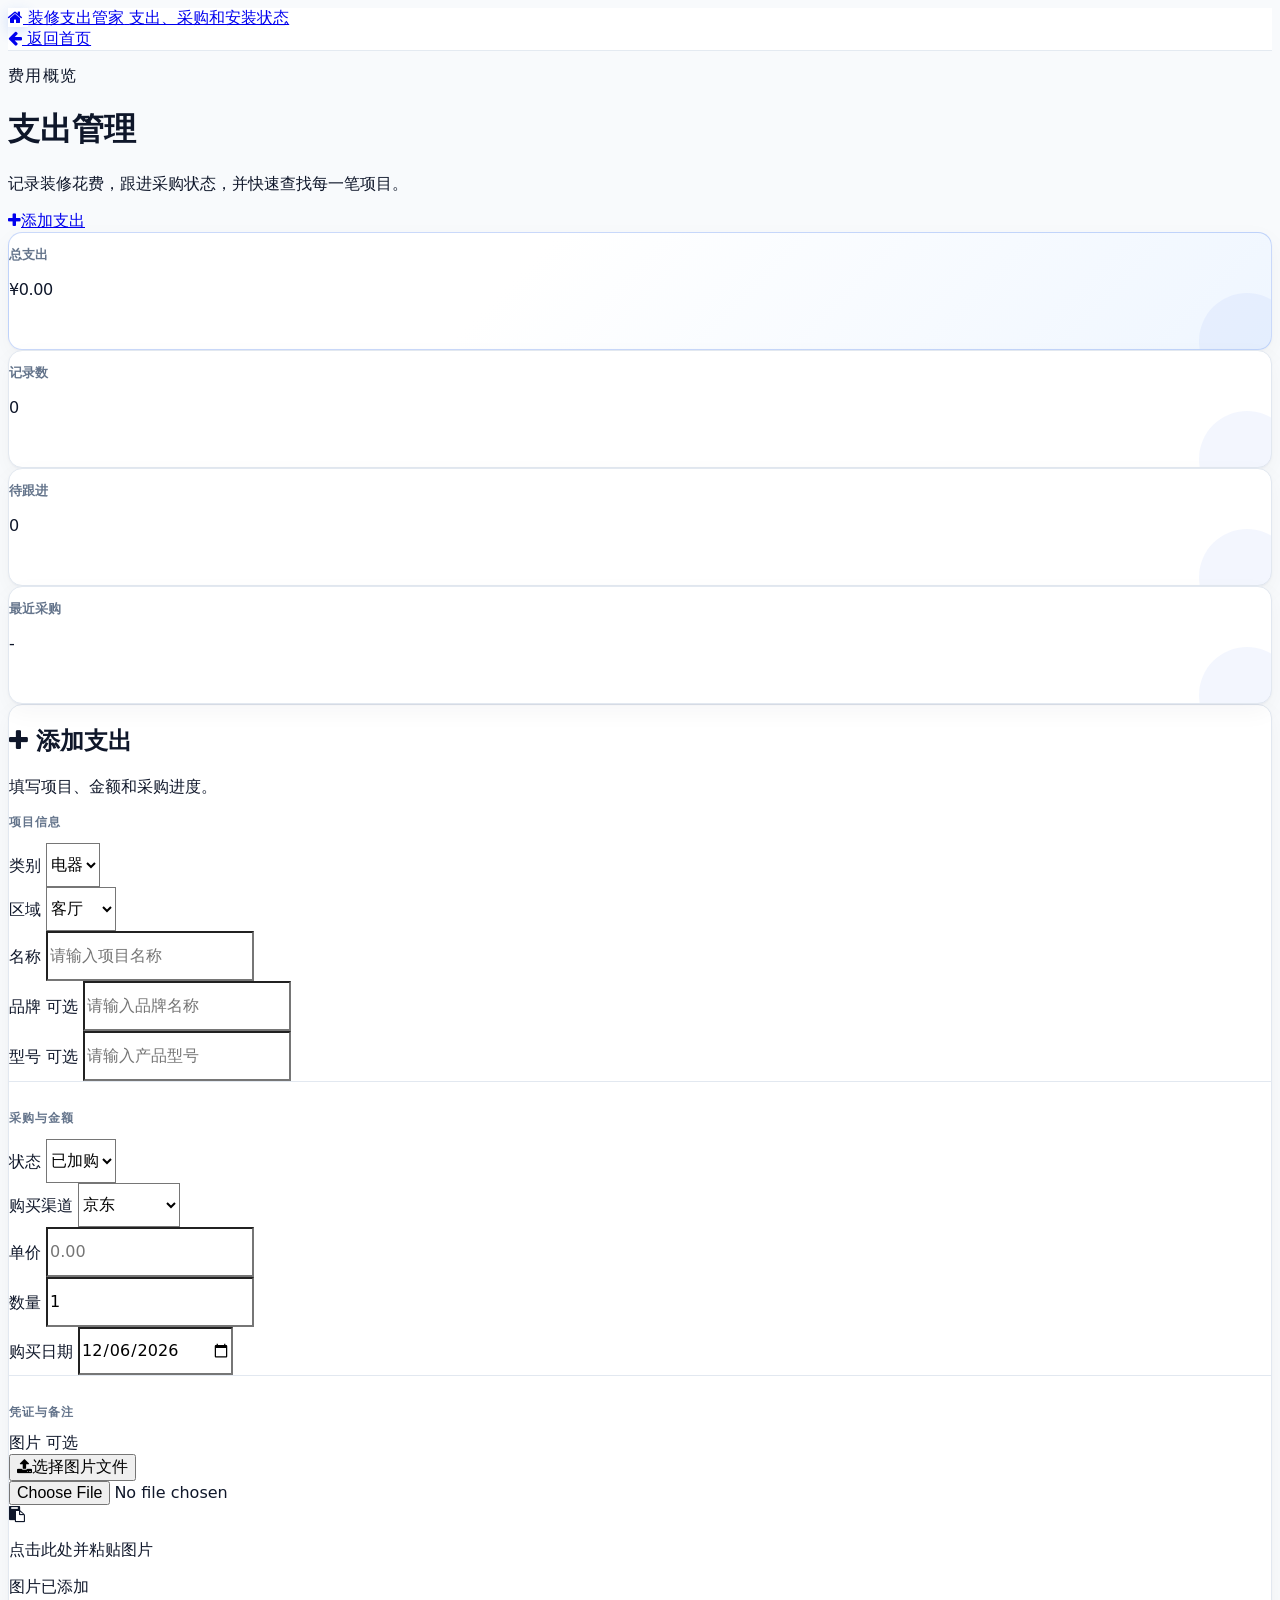
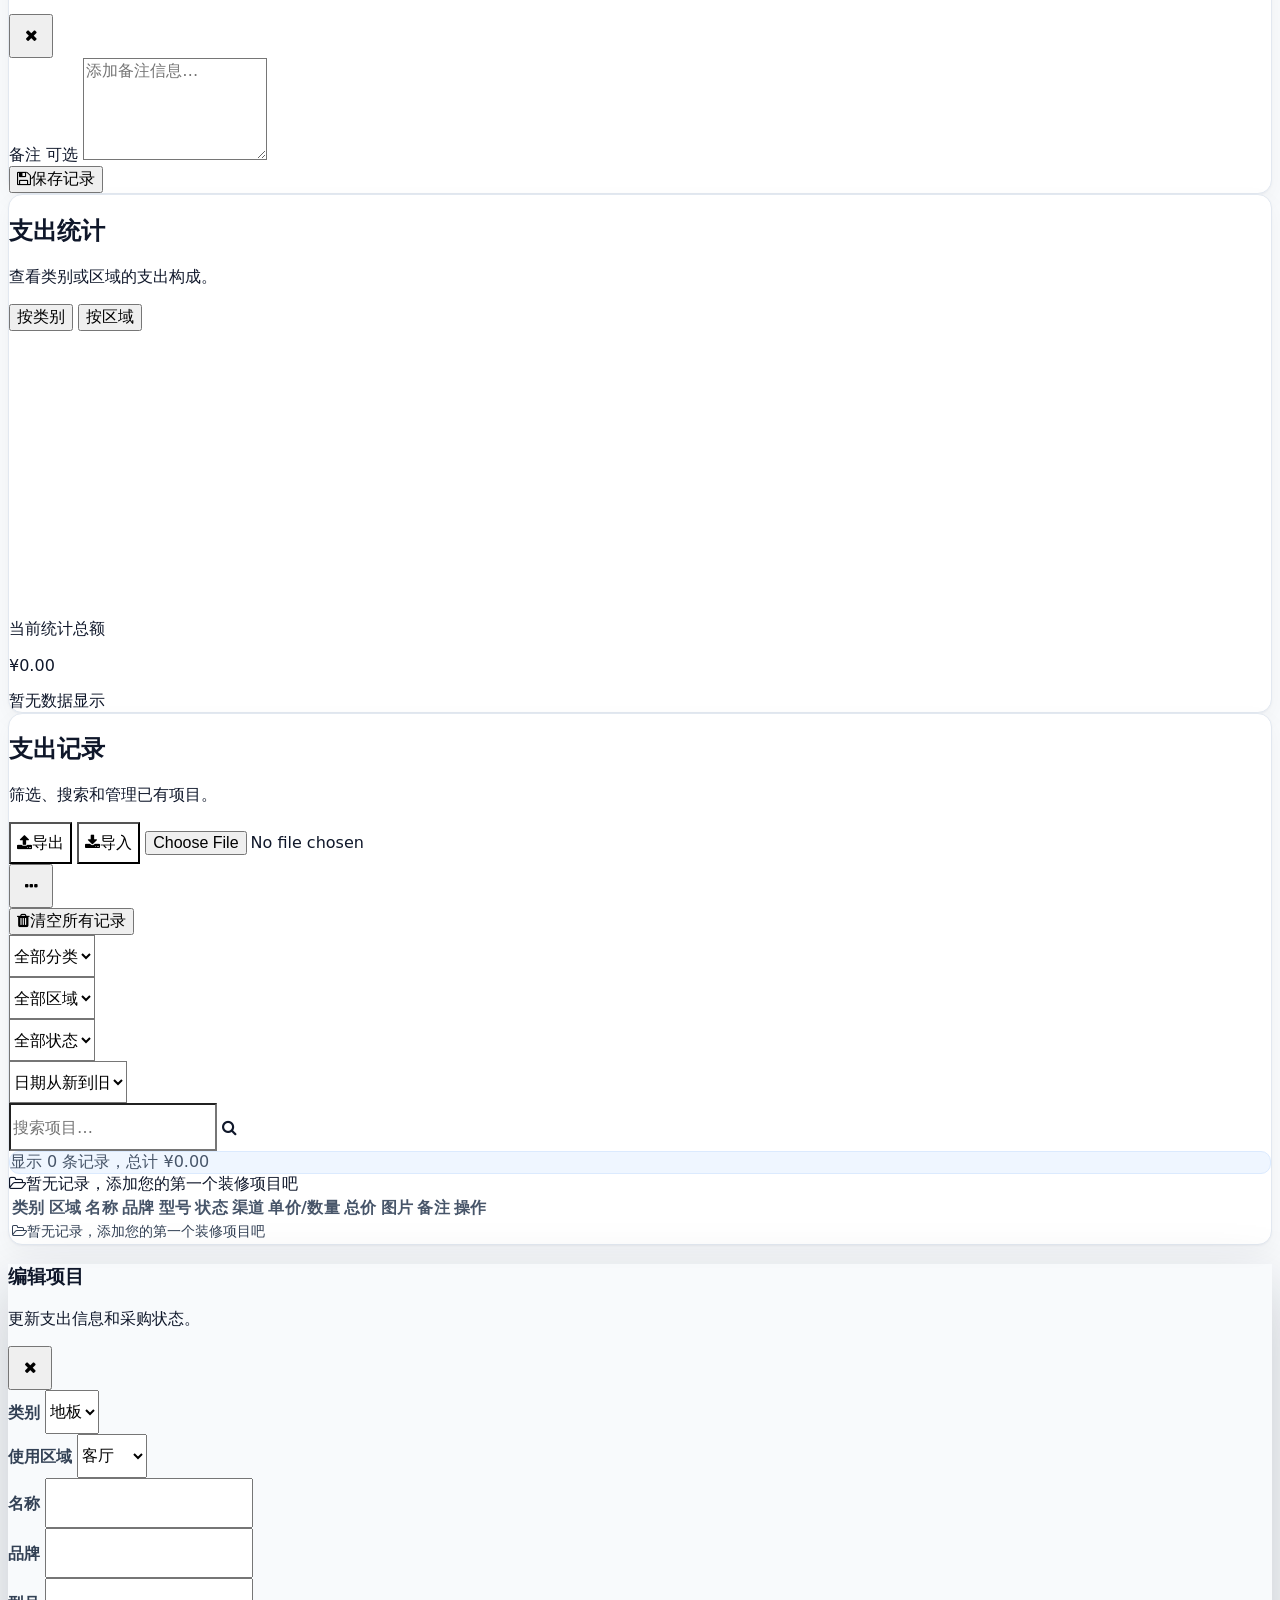
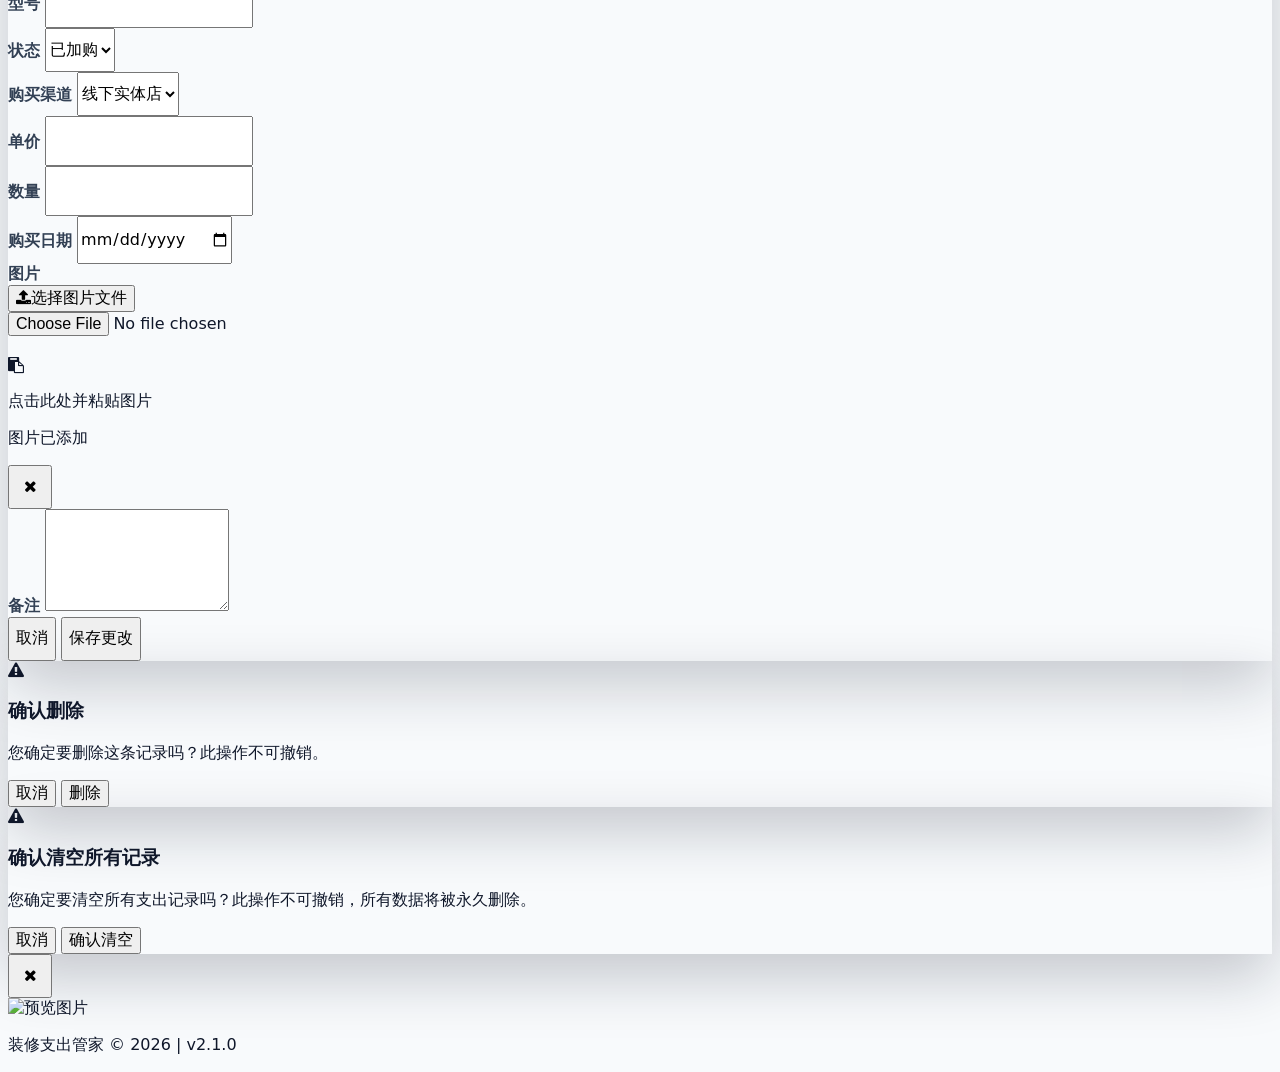
==== commit d566b778: "refactor ui design Signed-off-by: yancy <yancy@localhost>" ====
--- a/cost.html
+++ b/cost.html
@@ -13,74 +13,99 @@
 <body class="app-surface text-neutral-800 min-h-screen">
   <div class="flex flex-col min-h-screen">
     <!-- 导航栏 -->
-    <header class="bg-white border-b border-neutral-200 sticky top-0 z-30">
-      <div class="container mx-auto px-4 py-3 flex justify-between items-center">
+    <header class="app-header sticky top-0 z-30">
+      <div class="container mx-auto max-w-[1600px] px-4 sm:px-6 py-3 flex justify-between items-center">
         <a href="index.html" class="flex items-center space-x-2 focus-ring rounded-lg">
-          <span class="w-9 h-9 rounded-lg bg-primary text-white flex items-center justify-center">
+          <span class="brand-mark w-10 h-10 rounded-xl bg-primary text-white flex items-center justify-center">
             <i class="fa fa-home" aria-hidden="true"></i>
           </span>
           <span>
-            <span class="block text-lg font-bold text-neutral-900">装修支出管家</span>
+            <span class="block text-base sm:text-lg font-bold tracking-tight text-neutral-900">装修支出管家</span>
             <span class="hidden sm:block text-xs text-neutral-500">支出、采购和安装状态</span>
           </span>
         </a>
 
-        <div></div>
+        <nav aria-label="主导航">
+          <a href="index.html" class="min-h-[44px] inline-flex items-center px-3 sm:px-4 py-2 rounded-lg text-sm font-semibold text-neutral-600 hover:text-primary hover:bg-blue-50 transition-colors focus-ring">
+            <i class="fa fa-arrow-left mr-2" aria-hidden="true"></i>
+            返回首页
+          </a>
+        </nav>
       </div>
     </header>
 
     <!-- 主要内容 -->
-    <main class="flex-grow container mx-auto px-4 py-6">
+    <main class="flex-grow container mx-auto max-w-[1600px] px-4 sm:px-6 py-6 sm:py-8">
       <!-- 支出记录模块 -->
       <div id="expenseModule" class="module-container">
-        <section class="grid grid-cols-1 sm:grid-cols-2 xl:grid-cols-4 gap-3 mb-4" aria-label="支出总览">
-          <div class="bg-white border border-neutral-200 rounded-lg p-4 card-shadow min-w-0">
-            <p class="text-xs text-neutral-500 mb-2">总支出</p>
-            <p id="summaryTotalAmount" class="text-2xl font-bold text-primary money-nums">¥0.00</p>
-          </div>
-          <div class="bg-white border border-neutral-200 rounded-lg p-4 card-shadow min-w-0">
-            <p class="text-xs text-neutral-500 mb-2">记录数</p>
-            <p id="summaryRecordCount" class="text-2xl font-bold text-neutral-900 money-nums">0</p>
-          </div>
-          <div class="bg-white border border-neutral-200 rounded-lg p-4 card-shadow min-w-0">
-            <p class="text-xs text-neutral-500 mb-2">待跟进</p>
-            <p id="summaryPendingCount" class="text-2xl font-bold text-amber-600 money-nums">0</p>
-          </div>
-          <div class="bg-white border border-neutral-200 rounded-lg p-4 card-shadow min-w-0">
-            <p class="text-xs text-neutral-500 mb-2">最近采购</p>
-            <p id="summaryLatestDate" class="text-xl sm:text-2xl font-bold text-neutral-900 money-nums break-words">-</p>
+        <div class="mb-5 sm:mb-6">
+          <p class="section-kicker text-xs font-bold text-primary mb-2">费用概览</p>
+          <div class="flex flex-col md:flex-row md:items-end md:justify-between gap-3">
+            <div>
+              <h1 class="text-2xl sm:text-3xl font-bold tracking-tight text-neutral-900">支出管理</h1>
+              <p class="mt-2 text-sm sm:text-base text-neutral-600">记录装修花费，跟进采购状态，并快速查找每一笔项目。</p>
+            </div>
+            <a href="#expenseForm" class="lg:hidden min-h-[44px] inline-flex items-center justify-center px-4 py-2.5 rounded-lg bg-primary text-white text-sm font-semibold shadow-sm hover:bg-primary/90 transition-colors focus-ring">
+              <i class="fa fa-plus mr-2" aria-hidden="true"></i>添加支出
+            </a>
+          </div>
+        </div>
+
+        <section class="summary-grid grid grid-cols-2 xl:grid-cols-4 gap-3 sm:gap-4 mb-5" aria-label="支出总览">
+          <div class="summary-card summary-card-primary surface-card p-4 sm:p-5 min-w-0">
+            <p class="summary-label mb-2">总支出</p>
+            <p id="summaryTotalAmount" class="summary-value text-xl sm:text-3xl font-bold text-primary money-nums break-words">¥0.00</p>
+          </div>
+          <div class="summary-card surface-card p-4 sm:p-5 min-w-0">
+            <p class="summary-label mb-2">记录数</p>
+            <p id="summaryRecordCount" class="summary-value text-2xl sm:text-3xl font-bold text-neutral-900 money-nums">0</p>
+          </div>
+          <div class="summary-card surface-card p-4 sm:p-5 min-w-0">
+            <p class="summary-label mb-2">待跟进</p>
+            <p id="summaryPendingCount" class="summary-value text-2xl sm:text-3xl font-bold text-warning money-nums">0</p>
+          </div>
+          <div class="summary-card surface-card p-4 sm:p-5 min-w-0">
+            <p class="summary-label mb-2">最近采购</p>
+            <p id="summaryLatestDate" class="summary-value text-lg sm:text-2xl font-bold text-neutral-900 money-nums break-words">-</p>
           </div>
         </section>
 
-        <div class="grid grid-cols-1 lg:grid-cols-12 gap-4">
+        <div class="grid grid-cols-1 lg:grid-cols-12 gap-5">
           <!-- 左侧：添加支出表单 -->
-          <div class="lg:col-span-3 lg:pr-4">
-            <div class="bg-white border border-neutral-200 rounded-lg p-5 card-shadow lg:sticky lg:top-24 lg:max-h-[calc(100vh-7rem)] lg:flex lg:flex-col">
-              <h2 class="text-lg md:text-xl font-semibold mb-4 flex items-center text-neutral-700 shrink-0">
-                <i class="fa fa-plus-circle text-primary mr-2"></i>添加支出项目
-              </h2>
-
-              <form id="expenseForm" class="lg:min-h-0 lg:flex lg:flex-1 lg:flex-col">
-                <div class="space-y-4 lg:min-h-0 lg:flex-1 lg:overflow-y-auto lg:pr-1 lg:pb-4">
+          <div class="lg:col-span-4 xl:col-span-3">
+            <div class="surface-card p-5 sm:p-6 lg:sticky lg:top-24 lg:max-h-[calc(100vh-7rem)] lg:flex lg:flex-col">
+              <div class="mb-5 shrink-0">
+                <h2 class="text-lg md:text-xl font-semibold tracking-tight flex items-center text-neutral-900">
+                  <span class="w-9 h-9 rounded-lg bg-blue-50 text-primary flex items-center justify-center mr-3">
+                    <i class="fa fa-plus" aria-hidden="true"></i>
+                  </span>
+                  添加支出
+                </h2>
+                <p class="mt-2 text-sm text-neutral-500">填写项目、金额和采购进度。</p>
+              </div>
+
+              <form id="expenseForm" class="lg:min-h-0 lg:flex lg:flex-1 lg:flex-col scroll-mt-24">
+                <div class="expense-form-scroll space-y-4 lg:min-h-0 lg:flex-1 lg:overflow-y-auto lg:pr-2 lg:pb-4">
+                  <p class="form-section-title">项目信息</p>
                   <div>
-                  <label for="category" class="block text-sm font-medium text-neutral-600 mb-1">类别</label>
-                  <select id="category" class="w-full px-3 py-2 border border-neutral-300 rounded-lg input-focus transition-all">
-                    <option value="地板">地板</option>
-                    <option value="墙面">墙面</option>
-                    <option value="门窗">门窗</option>
-                    <option value="厨卫">厨卫</option>
-                    <option value="水电">水电</option>
-                    <option value="家具">家具</option>
-                    <option value="灯具">灯具</option>
-                    <option value="电器" selected>电器</option>
-                    <option value="人工">人工</option>
-                    <option value="其他">其他</option>
-                  </select>
-                </div>
-
-                <div>
-                  <label for="area" class="block text-sm font-medium text-neutral-600 mb-1">区域</label>
-                  <select id="area" class="w-full px-3 py-2 border border-neutral-300 rounded-lg input-focus transition-all">
+                    <label for="category" class="block text-sm font-semibold text-neutral-700 mb-1.5">类别</label>
+                    <select id="category" class="form-control w-full px-3 py-2 border border-neutral-300 rounded-lg input-focus transition-all">
+                      <option value="地板">地板</option>
+                      <option value="墙面">墙面</option>
+                      <option value="门窗">门窗</option>
+                      <option value="厨卫">厨卫</option>
+                      <option value="水电">水电</option>
+                      <option value="家具">家具</option>
+                      <option value="灯具">灯具</option>
+                      <option value="电器" selected>电器</option>
+                      <option value="人工">人工</option>
+                      <option value="其他">其他</option>
+                    </select>
+                  </div>
+
+                <div>
+                  <label for="area" class="block text-sm font-semibold text-neutral-700 mb-1.5">区域</label>
+                  <select id="area" class="form-control w-full px-3 py-2 border border-neutral-300 rounded-lg input-focus transition-all">
                     <option value="客厅">客厅</option>
                     <option value="厨房">厨房</option>
                     <option value="主卧">主卧</option>
@@ -95,26 +120,27 @@
                 </div>
 
                 <div>
-                  <label for="name" class="block text-sm font-medium text-neutral-600 mb-1">名称</label>
+                  <label for="name" class="block text-sm font-semibold text-neutral-700 mb-1.5">名称</label>
                   <input type="text" id="name" placeholder="请输入项目名称"
-                    class="w-full px-3 py-2 border border-neutral-300 rounded-lg input-focus transition-all">
-                </div>
-
-                <div>
-                  <label for="brand" class="block text-sm font-medium text-neutral-600 mb-1">品牌 (可选)</label>
+                    class="form-control w-full px-3 py-2 border border-neutral-300 rounded-lg input-focus transition-all">
+                </div>
+
+                <div>
+                  <label for="brand" class="block text-sm font-semibold text-neutral-700 mb-1.5">品牌 <span class="font-normal text-neutral-400">可选</span></label>
                   <input type="text" id="brand" placeholder="请输入品牌名称"
-                    class="w-full px-3 py-2 border border-neutral-300 rounded-lg input-focus transition-all">
-                </div>
-
-                <div>
-                  <label for="model" class="block text-sm font-medium text-neutral-600 mb-1">型号 (可选)</label>
+                    class="form-control w-full px-3 py-2 border border-neutral-300 rounded-lg input-focus transition-all">
+                </div>
+
+                <div>
+                  <label for="model" class="block text-sm font-semibold text-neutral-700 mb-1.5">型号 <span class="font-normal text-neutral-400">可选</span></label>
                   <input type="text" id="model" placeholder="请输入产品型号"
-                    class="w-full px-3 py-2 border border-neutral-300 rounded-lg input-focus transition-all">
-                </div>
-
-                <div>
-                  <label for="status" class="block text-sm font-medium text-neutral-600 mb-1">状态</label>
-                  <select id="status" class="w-full px-3 py-2 border border-neutral-300 rounded-lg input-focus transition-all">
+                    class="form-control w-full px-3 py-2 border border-neutral-300 rounded-lg input-focus transition-all">
+                </div>
+
+                <div class="form-section">
+                  <p class="form-section-title">采购与金额</p>
+                  <label for="status" class="block text-sm font-semibold text-neutral-700 mb-1.5">状态</label>
+                  <select id="status" class="form-control w-full px-3 py-2 border border-neutral-300 rounded-lg input-focus transition-all">
                     <option value="已加购">已加购</option>
                     <option value="已下单">已下单</option>
                     <option value="已到货">已到货</option>
@@ -125,8 +151,8 @@
                 </div>
 
                 <div>
-                  <label for="channel" class="block text-sm font-medium text-neutral-600 mb-1">购买渠道</label>
-                  <select id="channel" class="w-full px-3 py-2 border border-neutral-300 rounded-lg input-focus transition-all">
+                  <label for="channel" class="block text-sm font-semibold text-neutral-700 mb-1.5">购买渠道</label>
+                  <select id="channel" class="form-control w-full px-3 py-2 border border-neutral-300 rounded-lg input-focus transition-all">
                     <option value="线下实体店">线下实体店</option>
                     <option value="京东" selected>京东</option>
                     <option value="天猫">天猫</option>
@@ -136,37 +162,38 @@
 
                 <div class="grid grid-cols-2 gap-3">
                   <div>
-                    <label for="price" class="block text-sm font-medium text-neutral-600 mb-1">单价</label>
+                    <label for="price" class="block text-sm font-semibold text-neutral-700 mb-1.5">单价</label>
                     <input type="number" id="price" step="0.01" min="0" placeholder="0.00"
-                      class="w-full px-3 py-2 border border-neutral-300 rounded-lg input-focus transition-all">
+                      inputmode="decimal" class="form-control w-full px-3 py-2 border border-neutral-300 rounded-lg input-focus transition-all">
                   </div>
                   <div>
-                    <label for="quantity" class="block text-sm font-medium text-neutral-600 mb-1">数量</label>
+                    <label for="quantity" class="block text-sm font-semibold text-neutral-700 mb-1.5">数量</label>
                     <input type="number" id="quantity" step="1" min="1" value="1"
-                      class="w-full px-3 py-2 border border-neutral-300 rounded-lg input-focus transition-all">
-                  </div>
-                </div>
-
-                <div>
-                  <label for="purchaseDate" class="block text-sm font-medium text-neutral-600 mb-1">购买日期</label>
+                      inputmode="numeric" class="form-control w-full px-3 py-2 border border-neutral-300 rounded-lg input-focus transition-all">
+                  </div>
+                </div>
+
+                <div>
+                  <label for="purchaseDate" class="block text-sm font-semibold text-neutral-700 mb-1.5">购买日期</label>
                   <input type="date" id="purchaseDate"
-                    class="w-full px-3 py-2 border border-neutral-300 rounded-lg input-focus transition-all">
-                </div>
-
-                <div>
-                  <label class="block text-sm font-medium text-neutral-600 mb-1">图片 (可选)</label>
-                  <div class="flex space-x-2">
-                    <button type="button" id="selectImageButton" class="bg-primary hover:bg-primary/90 text-white px-4 py-2 rounded-lg transition-colors flex items-center justify-center whitespace-nowrap">
+                    class="form-control w-full px-3 py-2 border border-neutral-300 rounded-lg input-focus transition-all">
+                </div>
+
+                <div class="form-section">
+                  <p class="form-section-title">凭证与备注</p>
+                  <label class="block text-sm font-semibold text-neutral-700 mb-1.5">图片 <span class="font-normal text-neutral-400">可选</span></label>
+                  <div class="mobile-stack flex gap-2">
+                    <button type="button" id="selectImageButton" class="min-h-[44px] bg-primary hover:bg-primary/90 text-white px-4 py-2 rounded-lg font-medium transition-colors flex items-center justify-center whitespace-nowrap focus-ring">
                       <i class="fa fa-upload mr-2"></i>选择图片文件
                     </button>
-                    <div id="imageUploadArea" class="flex-1 border-2 border-dashed border-neutral-300 rounded-lg p-4 text-center bg-neutral-50 cursor-text hover:border-primary transition-colors relative">
+                    <div id="imageUploadArea" class="min-h-[88px] flex-1 border-2 border-dashed border-neutral-300 rounded-lg p-3 text-center bg-neutral-50 cursor-text hover:border-primary hover:bg-blue-50/40 transition-colors relative">
                       <input type="file" id="imageInput" accept="image/*" class="hidden">
                       <div class="py-2">
                         <i class="fa fa-paste text-neutral-400 text-xl mb-2"></i>
                         <p class="text-sm text-neutral-500">点击此处并粘贴图片</p>
                         <p id="imagePreviewText" class="text-xs text-neutral-400 mt-1 hidden">图片已添加</p>
                       </div>
-                      <button type="button" id="deleteImageButton" aria-label="删除图片" class="absolute top-2 right-2 text-neutral-500 hover:text-danger p-1 rounded-full hover:bg-neutral-100 transition-colors hidden focus-ring">
+                      <button type="button" id="deleteImageButton" aria-label="删除图片" class="icon-button absolute top-1 right-1 text-neutral-500 hover:text-danger rounded-full hover:bg-neutral-100 transition-colors hidden focus-ring">
                         <i class="fa fa-times" aria-hidden="true"></i>
                       </button>
                     </div>
@@ -175,13 +202,13 @@
                 </div>
 
                 <div>
-                  <label for="notes" class="block text-sm font-medium text-neutral-600 mb-1">备注 (可选)</label>
+                  <label for="notes" class="block text-sm font-semibold text-neutral-700 mb-1.5">备注 <span class="font-normal text-neutral-400">可选</span></label>
                   <textarea id="notes" rows="3" placeholder="添加备注信息…"
-                    class="w-full px-3 py-2 border border-neutral-300 rounded-lg input-focus transition-all"></textarea>
-                  </div>
-                </div>
-
-                <button type="submit" class="w-full bg-primary hover:bg-primary/90 text-white font-medium py-2.5 px-4 rounded-lg transition-colors flex items-center justify-center shadow-md mt-4 shrink-0">
+                    class="form-control w-full px-3 py-2 border border-neutral-300 rounded-lg input-focus transition-all"></textarea>
+                  </div>
+                </div>
+
+                <button type="submit" class="min-h-[48px] w-full bg-primary hover:bg-primary/90 text-white font-semibold py-2.5 px-4 rounded-lg transition-colors flex items-center justify-center shadow-sm mt-4 shrink-0 focus-ring">
                   <i class="fa fa-save mr-2"></i>保存记录
                 </button>
               </form>
@@ -189,64 +216,68 @@
           </div>
 
           <!-- 右侧：统计和支出记录列表 -->
-          <div class="lg:col-span-9">
+          <div class="content-stack lg:col-span-8 xl:col-span-9 flex flex-col gap-5 min-w-0">
             <!-- 统计图表区域 -->
-            <div class="bg-white border border-neutral-200 rounded-lg p-5 mb-4 card-shadow">
-              <div class="flex justify-between items-center mb-4">
-                <h2 class="text-lg font-semibold flex items-center text-neutral-700">
-                  <i class="fa fa-pie-chart text-primary mr-2"></i>支出统计
-                </h2>
-                <div class="flex space-x-2">
-                    <button type="button" id="categoryChartBtn" class="px-3 py-1 text-sm bg-primary text-white rounded-lg focus-ring">类别统计</button>
-                    <button type="button" id="areaChartBtn" class="px-3 py-1 text-sm bg-neutral-100 text-neutral-600 rounded-lg hover:bg-neutral-200 transition-colors focus-ring">区域统计</button>
-                </div>
-              </div>
-
-              <div class="flex flex-col md:flex-row items-center justify-center">
-                <div class="w-full md:w-1/2 flex justify-center">
+            <section class="analytics-panel surface-card p-5 sm:p-6 order-2" aria-labelledby="analyticsTitle">
+              <div class="flex flex-col sm:flex-row sm:justify-between sm:items-center mb-5 gap-3">
+                <div>
+                  <h2 id="analyticsTitle" class="text-lg font-semibold tracking-tight text-neutral-900">支出统计</h2>
+                  <p class="text-sm text-neutral-500 mt-1">查看类别或区域的支出构成。</p>
+                </div>
+                <div class="flex p-1 bg-neutral-100 rounded-lg self-start">
+                  <button type="button" id="categoryChartBtn" class="min-h-[36px] px-3 py-1.5 text-sm font-medium bg-primary text-white rounded-md focus-ring">按类别</button>
+                  <button type="button" id="areaChartBtn" class="min-h-[36px] px-3 py-1.5 text-sm font-medium bg-neutral-100 text-neutral-600 rounded-md hover:bg-neutral-200 transition-colors focus-ring">按区域</button>
+                </div>
+              </div>
+
+              <div class="flex flex-col md:flex-row items-center justify-center gap-4">
+                <div class="chart-frame flex justify-center">
                   <canvas id="expenseChart" width="300" height="300"></canvas>
                 </div>
-                <div class="w-full md:w-1/2 p-4">
+                <div class="w-full md:flex-1 md:max-w-xl p-2 sm:p-4">
                   <div class="text-center mb-4">
-                    <p class="text-neutral-500 text-sm">总支出</p>
-                    <p id="totalExpenseAmount" class="text-3xl font-bold text-primary">¥0.00</p>
+                    <p class="text-neutral-500 text-sm font-medium">当前统计总额</p>
+                    <p id="totalExpenseAmount" class="text-2xl sm:text-3xl font-bold tracking-tight text-primary money-nums mt-1">¥0.00</p>
                   </div>
                   <div id="chartLegend" class="space-y-2"></div>
                 </div>
               </div>
-            </div>
+            </section>
 
             <!-- 支出记录列表 -->
-            <div class="bg-white border border-neutral-200 rounded-lg p-5 card-shadow">
-              <div class="flex flex-col sm:flex-row justify-between items-start sm:items-center mb-4 gap-3">
-                <h2 class="text-lg md:text-xl font-semibold flex items-center text-neutral-700">
-                  <i class="fa fa-list-alt text-primary mr-2"></i>支出记录
-                </h2>
-
-                <div class="w-full sm:w-auto flex flex-col sm:flex-row sm:flex-wrap gap-3">
-                  <div class="flex flex-wrap gap-2">
-                    <button type="button" id="exportData" class="px-3 py-1.5 border border-neutral-300 rounded-lg text-sm input-focus transition-all inline-flex items-center whitespace-nowrap">
-                      <i class="fa fa-upload mr-1"></i> 导出数据
+            <section class="records-panel surface-card p-4 sm:p-6 order-1" aria-labelledby="recordsTitle">
+              <div class="flex flex-col xl:flex-row justify-between items-start xl:items-center mb-5 gap-4">
+                <div>
+                  <h2 id="recordsTitle" class="text-lg md:text-xl font-semibold tracking-tight text-neutral-900">支出记录</h2>
+                  <p class="text-sm text-neutral-500 mt-1">筛选、搜索和管理已有项目。</p>
+                </div>
+
+                <div class="w-full xl:w-auto flex flex-col gap-3">
+                  <div class="flex flex-wrap xl:justify-end gap-2">
+                    <button type="button" id="exportData" class="toolbar-control px-3 py-2 border border-neutral-300 rounded-lg text-sm font-medium text-neutral-700 hover:bg-neutral-50 input-focus transition-all inline-flex items-center whitespace-nowrap">
+                      <i class="fa fa-upload mr-2 text-neutral-400"></i>导出
                     </button>
-                    <button type="button" id="importData" class="px-3 py-1.5 border border-neutral-300 rounded-lg text-sm input-focus transition-all inline-flex items-center whitespace-nowrap">
-                      <i class="fa fa-download mr-1"></i> 导入数据
+                    <button type="button" id="importData" class="toolbar-control px-3 py-2 border border-neutral-300 rounded-lg text-sm font-medium text-neutral-700 hover:bg-neutral-50 input-focus transition-all inline-flex items-center whitespace-nowrap">
+                      <i class="fa fa-download mr-2 text-neutral-400"></i>导入
                     </button>
                     <input type="file" id="fileInput" accept=".json" class="hidden">
-                  </div>
-
-                  <div class="relative">
-                    <button type="button" id="moreActionsButton" aria-label="更多操作" aria-expanded="false" aria-controls="moreActionsMenu" class="w-9 h-9 border border-neutral-300 rounded-lg text-neutral-600 hover:bg-neutral-50 transition-colors inline-flex items-center justify-center focus-ring">
-                      <i class="fa fa-ellipsis-h" aria-hidden="true"></i>
-                    </button>
-                    <div id="moreActionsMenu" class="hidden absolute right-0 top-11 z-20 w-44 bg-white border border-neutral-200 rounded-lg shadow-lg p-1">
-                      <button type="button" id="clearAllRecords" class="w-full px-3 py-2 text-left text-sm text-danger hover:bg-red-50 rounded-md transition-colors inline-flex items-center">
-                        <i class="fa fa-trash mr-2" aria-hidden="true"></i>清空所有记录
+
+                    <div class="relative">
+                      <button type="button" id="moreActionsButton" aria-label="更多操作" aria-expanded="false" aria-controls="moreActionsMenu" class="icon-button border border-neutral-300 rounded-lg text-neutral-600 hover:bg-neutral-50 transition-colors inline-flex items-center justify-center focus-ring">
+                        <i class="fa fa-ellipsis-h" aria-hidden="true"></i>
                       </button>
+                      <div id="moreActionsMenu" class="hidden absolute right-0 top-12 z-20 w-44 bg-white border border-neutral-200 rounded-lg shadow-lg p-1">
+                        <button type="button" id="clearAllRecords" class="min-h-[44px] w-full px-3 py-2 text-left text-sm text-danger hover:bg-red-50 rounded-md transition-colors inline-flex items-center">
+                          <i class="fa fa-trash mr-2" aria-hidden="true"></i>清空所有记录
+                        </button>
+                      </div>
                     </div>
                   </div>
 
-                  <div class="relative w-full sm:w-auto">
-                    <select id="categoryFilter" class="w-full sm:w-auto px-3 py-1.5 border border-neutral-300 rounded-lg text-sm input-focus transition-all">
+                  <div class="grid grid-cols-2 md:grid-cols-3 xl:flex gap-2">
+                    <div class="relative min-w-0">
+                      <label for="categoryFilter" class="sr-only">按分类筛选</label>
+                      <select id="categoryFilter" class="toolbar-control w-full xl:w-auto px-3 py-2 border border-neutral-300 rounded-lg text-sm text-neutral-700 input-focus transition-all">
                       <option value="all">全部分类</option>
                       <option value="地板">地板</option>
                       <option value="墙面">墙面</option>
@@ -258,11 +289,12 @@
                       <option value="电器">电器</option>
                       <option value="人工">人工</option>
                       <option value="其他">其他</option>
-                    </select>
-                  </div>
-
-                  <div class="relative w-full sm:w-auto">
-                    <select id="areaFilter" class="w-full sm:w-auto px-3 py-1.5 border border-neutral-300 rounded-lg text-sm input-focus transition-all">
+                      </select>
+                    </div>
+
+                  <div class="relative min-w-0">
+                    <label for="areaFilter" class="sr-only">按区域筛选</label>
+                    <select id="areaFilter" class="toolbar-control w-full xl:w-auto px-3 py-2 border border-neutral-300 rounded-lg text-sm text-neutral-700 input-focus transition-all">
                       <option value="all">全部区域</option>
                       <option value="客厅">客厅</option>
                       <option value="厨房">厨房</option>
@@ -277,8 +309,9 @@
                     </select>
                   </div>
 
-                  <div class="relative w-full sm:w-auto">
-                    <select id="statusFilter" class="w-full sm:w-auto px-3 py-1.5 border border-neutral-300 rounded-lg text-sm input-focus transition-all">
+                  <div class="relative min-w-0">
+                    <label for="statusFilter" class="sr-only">按状态筛选</label>
+                    <select id="statusFilter" class="toolbar-control w-full xl:w-auto px-3 py-2 border border-neutral-300 rounded-lg text-sm text-neutral-700 input-focus transition-all">
                       <option value="all">全部状态</option>
                       <option value="已加购">已加购</option>
                       <option value="已下单">已下单</option>
@@ -289,8 +322,9 @@
                     </select>
                   </div>
 
-                  <div class="relative w-full sm:w-auto">
-                    <select id="sortFilter" class="w-full sm:w-auto px-3 py-1.5 border border-neutral-300 rounded-lg text-sm input-focus transition-all">
+                  <div class="relative min-w-0">
+                    <label for="sortFilter" class="sr-only">记录排序</label>
+                    <select id="sortFilter" class="toolbar-control w-full xl:w-auto px-3 py-2 border border-neutral-300 rounded-lg text-sm text-neutral-700 input-focus transition-all">
                       <option value="date_desc">日期从新到旧</option>
                       <option value="date_asc">日期从旧到新</option>
                       <option value="amount_desc">金额从高到低</option>
@@ -298,22 +332,24 @@
                     </select>
                   </div>
 
-                  <div class="relative w-full sm:w-auto">
+                  <div class="relative col-span-2 md:col-span-2 xl:w-52">
+                    <label for="searchInput" class="sr-only">搜索支出项目</label>
                     <input type="text" id="searchInput" placeholder="搜索项目…"
-                      class="pl-8 pr-3 py-1.5 border border-neutral-300 rounded-lg text-sm input-focus transition-all w-full">
+                      class="toolbar-control pl-9 pr-3 py-2 border border-neutral-300 rounded-lg text-sm input-focus transition-all w-full">
                     <i class="fa fa-search absolute left-3 top-1/2 transform -translate-y-1/2 text-neutral-400"></i>
                   </div>
-                </div>
-              </div>
-
-              <div id="filterStats" class="mb-4 text-sm text-neutral-500 hidden">
-                显示 <span id="filteredCount">0</span> 条记录，总计 <span id="totalExpense">¥0.00</span>
+                  </div>
+                </div>
+              </div>
+
+              <div id="filterStats" class="filter-summary mb-4 px-3 py-2.5 text-sm hidden">
+                显示 <span id="filteredCount" class="font-semibold text-neutral-800">0</span> 条记录，总计 <span id="totalExpense" class="font-semibold text-primary money-nums">¥0.00</span>
               </div>
 
               <div id="expenseCards" class="md:hidden space-y-3"></div>
 
-              <div class="hidden md:block overflow-x-auto">
-                <table class="w-full min-w-[1000px] divide-y divide-neutral-200">
+              <div class="hidden md:block max-h-[65vh] overflow-auto rounded-lg border border-neutral-200">
+                <table class="data-table w-full min-w-[1000px] divide-y divide-neutral-200">
                   <thead>
                     <tr>
                       <th class="px-2 py-2 bg-neutral-50 text-left text-xs font-medium text-neutral-500 uppercase tracking-wider rounded-tl-lg whitespace-nowrap">类别</th>
@@ -340,18 +376,21 @@
                   </tbody>
                 </table>
               </div>
-            </div>
+            </section>
           </div>
         </div>
       </div>
     </main>
 
     <!-- 编辑项目模态框 -->
-    <div id="editModal" class="fixed inset-0 bg-black/50 z-50 flex items-center justify-center hidden transition-opacity duration-300">
-      <div class="bg-white rounded-xl p-5 max-w-lg w-full mx-4 max-h-[90vh] overflow-y-auto transform transition-all duration-300 scale-95 opacity-0 card-shadow" id="editModalContent">
-        <div class="flex justify-between items-center mb-4">
-          <h3 class="text-lg font-semibold text-neutral-700">编辑项目</h3>
-          <button type="button" id="closeEditModal" aria-label="关闭编辑窗口" class="text-neutral-400 hover:text-neutral-600 transition-colors focus-ring rounded">
+    <div id="editModal" class="mobile-dialog fixed inset-0 bg-black/50 z-50 flex items-center justify-center hidden transition-opacity duration-300" role="dialog" aria-modal="true" aria-labelledby="editModalTitle">
+      <div class="modal-panel bg-white rounded-xl p-5 sm:p-6 max-w-lg w-full mx-4 max-h-[90vh] overflow-y-auto transform transition-all duration-300 scale-95 opacity-0" id="editModalContent">
+        <div class="flex justify-between items-center mb-5">
+          <div>
+            <h3 id="editModalTitle" class="text-xl font-semibold tracking-tight text-neutral-900">编辑项目</h3>
+            <p class="text-sm text-neutral-500 mt-1">更新支出信息和采购状态。</p>
+          </div>
+          <button type="button" id="closeEditModal" aria-label="关闭编辑窗口" class="icon-button inline-flex items-center justify-center text-neutral-400 hover:text-neutral-700 hover:bg-neutral-100 transition-colors focus-ring rounded-lg">
             <i class="fa fa-times text-lg" aria-hidden="true"></i>
           </button>
         </div>
@@ -446,18 +485,18 @@
 
           <div>
             <label class="block text-sm font-medium text-neutral-600 mb-1">图片</label>
-            <div class="flex space-x-2">
-              <button type="button" id="editSelectImageButton" class="bg-primary hover:bg-primary/90 text-white px-4 py-2 rounded-lg transition-colors flex items-center justify-center whitespace-nowrap">
+            <div class="mobile-stack flex gap-2">
+              <button type="button" id="editSelectImageButton" class="min-h-[44px] bg-primary hover:bg-primary/90 text-white px-4 py-2 rounded-lg transition-colors flex items-center justify-center whitespace-nowrap focus-ring">
                 <i class="fa fa-upload mr-2"></i>选择图片文件
               </button>
-              <div id="editImageUploadArea" class="flex-1 border-2 border-dashed border-neutral-300 rounded-lg p-4 text-center cursor-text hover:border-primary transition-colors relative">
+              <div id="editImageUploadArea" class="min-h-[88px] flex-1 border-2 border-dashed border-neutral-300 rounded-lg p-3 text-center bg-neutral-50 cursor-text hover:border-primary hover:bg-blue-50/40 transition-colors relative">
                 <input type="file" id="editImageInput" accept="image/*" class="hidden">
                 <div class="py-2">
                   <i class="fa fa-paste text-neutral-400 text-xl mb-2"></i>
                   <p class="text-sm text-neutral-500">点击此处并粘贴图片</p>
                   <p id="editImagePreviewText" class="text-xs text-neutral-400 mt-1 hidden">图片已添加</p>
                 </div>
-                <button type="button" id="deleteEditImageButton" aria-label="删除图片" class="absolute top-2 right-2 text-neutral-500 hover:text-danger p-1 rounded-full hover:bg-neutral-100 transition-colors hidden focus-ring">
+                <button type="button" id="deleteEditImageButton" aria-label="删除图片" class="icon-button absolute top-1 right-1 text-neutral-500 hover:text-danger rounded-full hover:bg-neutral-100 transition-colors hidden focus-ring">
                   <i class="fa fa-times" aria-hidden="true"></i>
                 </button>
               </div>
@@ -479,36 +518,36 @@
     </div>
 
     <!-- 确认删除模态框 -->
-    <div id="confirmDeleteModal" class="fixed inset-0 bg-black/50 z-50 flex items-center justify-center hidden transition-opacity duration-300">
-      <div class="bg-white rounded-xl p-5 max-w-md w-full mx-4 transform transition-all duration-300 scale-95 opacity-0 card-shadow" id="confirmDeleteModalContent">
+    <div id="confirmDeleteModal" class="mobile-dialog fixed inset-0 bg-black/50 z-50 flex items-center justify-center hidden transition-opacity duration-300" role="alertdialog" aria-modal="true" aria-labelledby="deleteModalTitle">
+      <div class="modal-panel bg-white rounded-xl p-5 sm:p-6 max-w-md w-full mx-4 transform transition-all duration-300 scale-95 opacity-0" id="confirmDeleteModalContent">
         <div class="text-center mb-4">
           <div class="inline-flex items-center justify-center w-16 h-16 rounded-full bg-red-100 text-danger mb-4">
             <i class="fa fa-exclamation-triangle text-2xl"></i>
           </div>
-          <h3 class="text-lg font-semibold text-neutral-800">确认删除</h3>
+          <h3 id="deleteModalTitle" class="text-lg font-semibold text-neutral-900">确认删除</h3>
           <p class="text-neutral-500 mt-2">您确定要删除这条记录吗？此操作不可撤销。</p>
         </div>
         <div class="flex justify-center gap-3">
-          <button type="button" id="cancelDelete" class="px-4 py-2 border border-neutral-300 rounded-lg text-neutral-700 font-medium hover:bg-neutral-50 transition-colors">取消</button>
-          <button type="button" id="confirmDelete" class="px-4 py-2 bg-danger hover:bg-danger/90 text-white font-medium rounded-lg transition-colors">删除</button>
+          <button type="button" id="cancelDelete" class="min-h-[44px] px-4 py-2 border border-neutral-300 rounded-lg text-neutral-700 font-medium hover:bg-neutral-50 transition-colors focus-ring">取消</button>
+          <button type="button" id="confirmDelete" class="min-h-[44px] px-4 py-2 bg-danger hover:bg-danger/90 text-white font-medium rounded-lg transition-colors focus-ring">删除</button>
         </div>
       </div>
     </div>
 
     <!-- 清空记录确认模态框 -->
-    <div id="confirmClearModal" class="fixed inset-0 bg-black/50 z-50 flex items-center justify-center hidden transition-opacity duration-300">
-      <div id="confirmClearModalContent" class="bg-white rounded-xl w-full max-w-md mx-4 transform transition-all duration-300 scale-95 opacity-0">
+    <div id="confirmClearModal" class="mobile-dialog fixed inset-0 bg-black/50 z-50 flex items-center justify-center hidden transition-opacity duration-300" role="alertdialog" aria-modal="true" aria-labelledby="clearModalTitle">
+      <div id="confirmClearModalContent" class="modal-panel bg-white rounded-xl w-full max-w-md mx-4 transform transition-all duration-300 scale-95 opacity-0">
         <div class="p-6">
           <div class="text-center mb-4">
             <div class="inline-flex items-center justify-center w-12 h-12 rounded-full bg-danger/10 text-danger mb-3">
               <i class="fa fa-exclamation-triangle text-xl"></i>
             </div>
-            <h3 class="text-lg font-semibold text-neutral-800">确认清空所有记录</h3>
+            <h3 id="clearModalTitle" class="text-lg font-semibold text-neutral-900">确认清空所有记录</h3>
             <p class="text-neutral-500 mt-2">您确定要清空所有支出记录吗？此操作不可撤销，所有数据将被永久删除。</p>
           </div>
           <div class="flex justify-center gap-3">
-            <button type="button" id="cancelClearAll" class="px-4 py-2 border border-neutral-300 rounded-lg text-neutral-700 font-medium hover:bg-neutral-50 transition-colors">取消</button>
-            <button type="button" id="confirmClearAll" class="px-4 py-2 bg-danger hover:bg-danger/90 text-white font-medium rounded-lg transition-colors">确认清空</button>
+              <button type="button" id="cancelClearAll" class="min-h-[44px] px-4 py-2 border border-neutral-300 rounded-lg text-neutral-700 font-medium hover:bg-neutral-50 transition-colors focus-ring">取消</button>
+              <button type="button" id="confirmClearAll" class="min-h-[44px] px-4 py-2 bg-danger hover:bg-danger/90 text-white font-medium rounded-lg transition-colors focus-ring">确认清空</button>
           </div>
         </div>
       </div>
@@ -517,7 +556,7 @@
     <!-- 图片预览模态框 -->
     <div id="imagePreviewModal" class="fixed inset-0 bg-black/90 z-50 flex items-center justify-center hidden transition-opacity duration-300">
       <div class="relative w-full max-w-4xl max-h-[90vh] p-4">
-        <button type="button" id="closeImagePreview" aria-label="关闭图片预览" class="absolute top-4 right-4 bg-black/50 text-white w-8 h-8 rounded-full flex items-center justify-center z-10 hover:bg-black/70 transition-colors focus-ring">
+        <button type="button" id="closeImagePreview" aria-label="关闭图片预览" class="icon-button absolute top-4 right-4 bg-black/50 text-white rounded-full flex items-center justify-center z-10 hover:bg-black/70 transition-colors focus-ring">
           <i class="fa fa-times" aria-hidden="true"></i>
         </button>
         <div class="relative w-full h-full flex items-center justify-center">
@@ -528,8 +567,8 @@
 
     <!-- 页脚 -->
     <footer class="bg-white border-t border-neutral-200 py-4 mt-auto">
-      <div class="container mx-auto px-4 text-center text-neutral-500 text-sm">
-        <p>装修管家支出记录 &copy; 2024 | 版本号: v2.0.0</p>
+      <div class="container mx-auto max-w-[1600px] px-4 sm:px-6 text-center text-neutral-500 text-sm">
+        <p>装修支出管家 &copy; 2026 | v2.1.0</p>
       </div>
     </footer>
   </div>
--- a/css/shared.css
+++ b/css/shared.css
@@ -1,18 +1,60 @@
 /* 装修管家 - 共享自定义样式 */
+
+:root {
+  --color-primary: #2563eb;
+  --color-primary-dark: #1d4ed8;
+  --color-text: #0f172a;
+  --color-muted: #64748b;
+  --color-border: #e2e8f0;
+  --color-surface: #ffffff;
+  --color-canvas: #f8fafc;
+  --radius-card: 0.875rem;
+  --shadow-card: 0 1px 2px rgb(15 23 42 / 0.04), 0 8px 24px rgb(15 23 42 / 0.04);
+}
 
 html {
   color-scheme: light;
+  scroll-behavior: smooth;
 }
 
 body {
   touch-action: manipulation;
   -webkit-tap-highlight-color: transparent;
   overflow-x: hidden;
+  color: var(--color-text);
+  font-family: Inter, ui-sans-serif, system-ui, -apple-system, BlinkMacSystemFont, "Segoe UI", sans-serif;
+  text-rendering: optimizeLegibility;
+}
+
+button,
+input,
+select,
+textarea {
+  font: inherit;
+}
+
+button,
+a,
+select {
+  -webkit-tap-highlight-color: transparent;
+}
+
+button:disabled,
+input:disabled,
+select:disabled,
+textarea:disabled {
+  cursor: not-allowed;
+  opacity: 0.6;
+}
+
+::selection {
+  color: #fff;
+  background: var(--color-primary);
 }
 
 /* 卡片阴影 */
 .card-shadow {
-  box-shadow: 0 1px 2px 0 rgb(0 0 0 / 0.05);
+  box-shadow: var(--shadow-card);
 }
 
 /* 带悬停效果的卡片 */
@@ -35,8 +77,8 @@
 /* 输入框聚焦样式 */
 .input-focus:focus {
   outline: none;
-  border-color: #4f46e5;
-  box-shadow: 0 0 0 3px rgba(79, 70, 229, 0.1);
+  border-color: var(--color-primary);
+  box-shadow: 0 0 0 3px rgb(37 99 235 / 0.14);
 }
 
 /* 表格行过渡动画 */
@@ -70,13 +112,243 @@
 
 .focus-ring:focus-visible {
   outline: none;
-  box-shadow: 0 0 0 3px rgba(15, 118, 110, 0.18);
+  box-shadow: 0 0 0 3px rgb(37 99 235 / 0.2);
 }
 
 .app-surface {
-  background:
-    radial-gradient(circle at top left, rgba(15, 118, 110, 0.08), transparent 28rem),
-    linear-gradient(180deg, #f8fafc 0%, #f9fafb 100%);
+  background: var(--color-canvas);
+}
+
+.app-header {
+  background: rgb(255 255 255 / 0.94);
+  box-shadow: 0 1px 0 rgb(226 232 240 / 0.9);
+  backdrop-filter: blur(14px);
+}
+
+.brand-mark {
+  box-shadow: 0 5px 14px rgb(37 99 235 / 0.2);
+}
+
+.surface-card {
+  border: 1px solid var(--color-border);
+  border-radius: var(--radius-card);
+  background: var(--color-surface);
+  box-shadow: var(--shadow-card);
+}
+
+.section-kicker {
+  letter-spacing: 0.08em;
+  text-transform: uppercase;
+}
+
+.summary-card {
+  position: relative;
+  overflow: hidden;
+  min-height: 7.25rem;
+  transition: border-color 160ms ease, box-shadow 160ms ease, transform 160ms ease;
+}
+
+.summary-card::after {
+  position: absolute;
+  right: -1.5rem;
+  bottom: -2.5rem;
+  width: 6rem;
+  height: 6rem;
+  border-radius: 999px;
+  background: rgb(37 99 235 / 0.055);
+  content: "";
+}
+
+.summary-card-primary {
+  border-color: rgb(37 99 235 / 0.24);
+  background: linear-gradient(135deg, #fff 40%, #eff6ff 100%);
+}
+
+.summary-label {
+  position: relative;
+  z-index: 1;
+  color: var(--color-muted);
+  font-size: 0.8125rem;
+  font-weight: 600;
+}
+
+.summary-value {
+  position: relative;
+  z-index: 1;
+  letter-spacing: -0.025em;
+}
+
+.form-control {
+  min-height: 2.75rem;
+  background-color: #fff;
+}
+
+textarea.form-control {
+  min-height: 6rem;
+  resize: vertical;
+}
+
+.form-section {
+  padding-top: 1rem;
+  border-top: 1px solid var(--color-border);
+}
+
+.form-section-title {
+  margin-bottom: 0.75rem;
+  color: var(--color-muted);
+  font-size: 0.75rem;
+  font-weight: 700;
+  letter-spacing: 0.08em;
+  text-transform: uppercase;
+}
+
+.toolbar-control {
+  min-height: 2.625rem;
+  background-color: #fff;
+}
+
+.icon-button {
+  min-width: 2.75rem;
+  min-height: 2.75rem;
+}
+
+.chart-frame {
+  position: relative;
+  width: min(100%, 17rem);
+  height: 17rem;
+}
+
+.data-table thead {
+  position: sticky;
+  top: 0;
+  z-index: 1;
+}
+
+.data-table th {
+  color: #475569;
+  font-weight: 600;
+  letter-spacing: 0.02em;
+  text-transform: none;
+}
+
+.data-table td {
+  color: #334155;
+  font-size: 0.875rem;
+}
+
+.data-table tbody tr:hover {
+  background: #f8fafc;
+}
+
+.modal-panel {
+  box-shadow: 0 24px 60px rgb(15 23 42 / 0.22);
+}
+
+.expense-card {
+  box-shadow: 0 1px 2px rgb(15 23 42 / 0.04);
+}
+
+.records-panel #expenseCards > article {
+  border-radius: 0.75rem;
+  box-shadow: 0 1px 2px rgb(15 23 42 / 0.04);
+}
+
+.expense-card .edit-btn,
+.expense-card .delete-btn,
+.expense-card .preview-image-btn {
+  min-width: 2.75rem;
+  min-height: 2.75rem;
+}
+
+.filter-summary {
+  border: 1px solid #dbeafe;
+  border-radius: 0.625rem;
+  background: #eff6ff;
+  color: #475569;
+}
+
+#editForm label {
+  color: #334155;
+  font-weight: 600;
+}
+
+#editForm input:not([type="hidden"]),
+#editForm select,
+#editForm textarea {
+  min-height: 2.75rem;
+}
+
+#editForm textarea {
+  min-height: 6rem;
+  resize: vertical;
+}
+
+#editForm button[type="submit"],
+#editForm #cancelEdit {
+  min-height: 2.75rem;
+}
+
+#expenseCards .edit-btn,
+#expenseCards .delete-btn,
+#expenseCards .preview-image-btn {
+  min-width: 2.75rem;
+  min-height: 2.75rem;
+}
+
+@media (hover: hover) {
+  .summary-card:hover {
+    border-color: #cbd5e1;
+    box-shadow: 0 10px 30px rgb(15 23 42 / 0.07);
+    transform: translateY(-1px);
+  }
+}
+
+@media (max-width: 639px) {
+  .mobile-stack {
+    flex-direction: column;
+  }
+
+  .mobile-stack > * {
+    width: 100%;
+  }
+
+  .summary-card {
+    min-height: 6.5rem;
+  }
+
+  .chart-frame {
+    height: 14rem;
+  }
+
+  .modal-panel {
+    max-height: 94vh;
+    margin: 0.75rem;
+    padding: 1.25rem;
+  }
+
+  .mobile-dialog {
+    align-items: flex-end;
+  }
+
+  .mobile-dialog .modal-panel {
+    width: calc(100% - 1rem);
+    max-height: 92vh;
+    margin: 0.5rem;
+    border-radius: 1rem;
+  }
+}
+
+@media (max-width: 379px) {
+  .summary-grid {
+    grid-template-columns: minmax(0, 1fr);
+  }
+}
+
+@media (min-width: 1024px) {
+  .expense-form-scroll {
+    scrollbar-width: thin;
+    scrollbar-color: #cbd5e1 transparent;
+  }
 }
 
 @media (prefers-reduced-motion: reduce) {
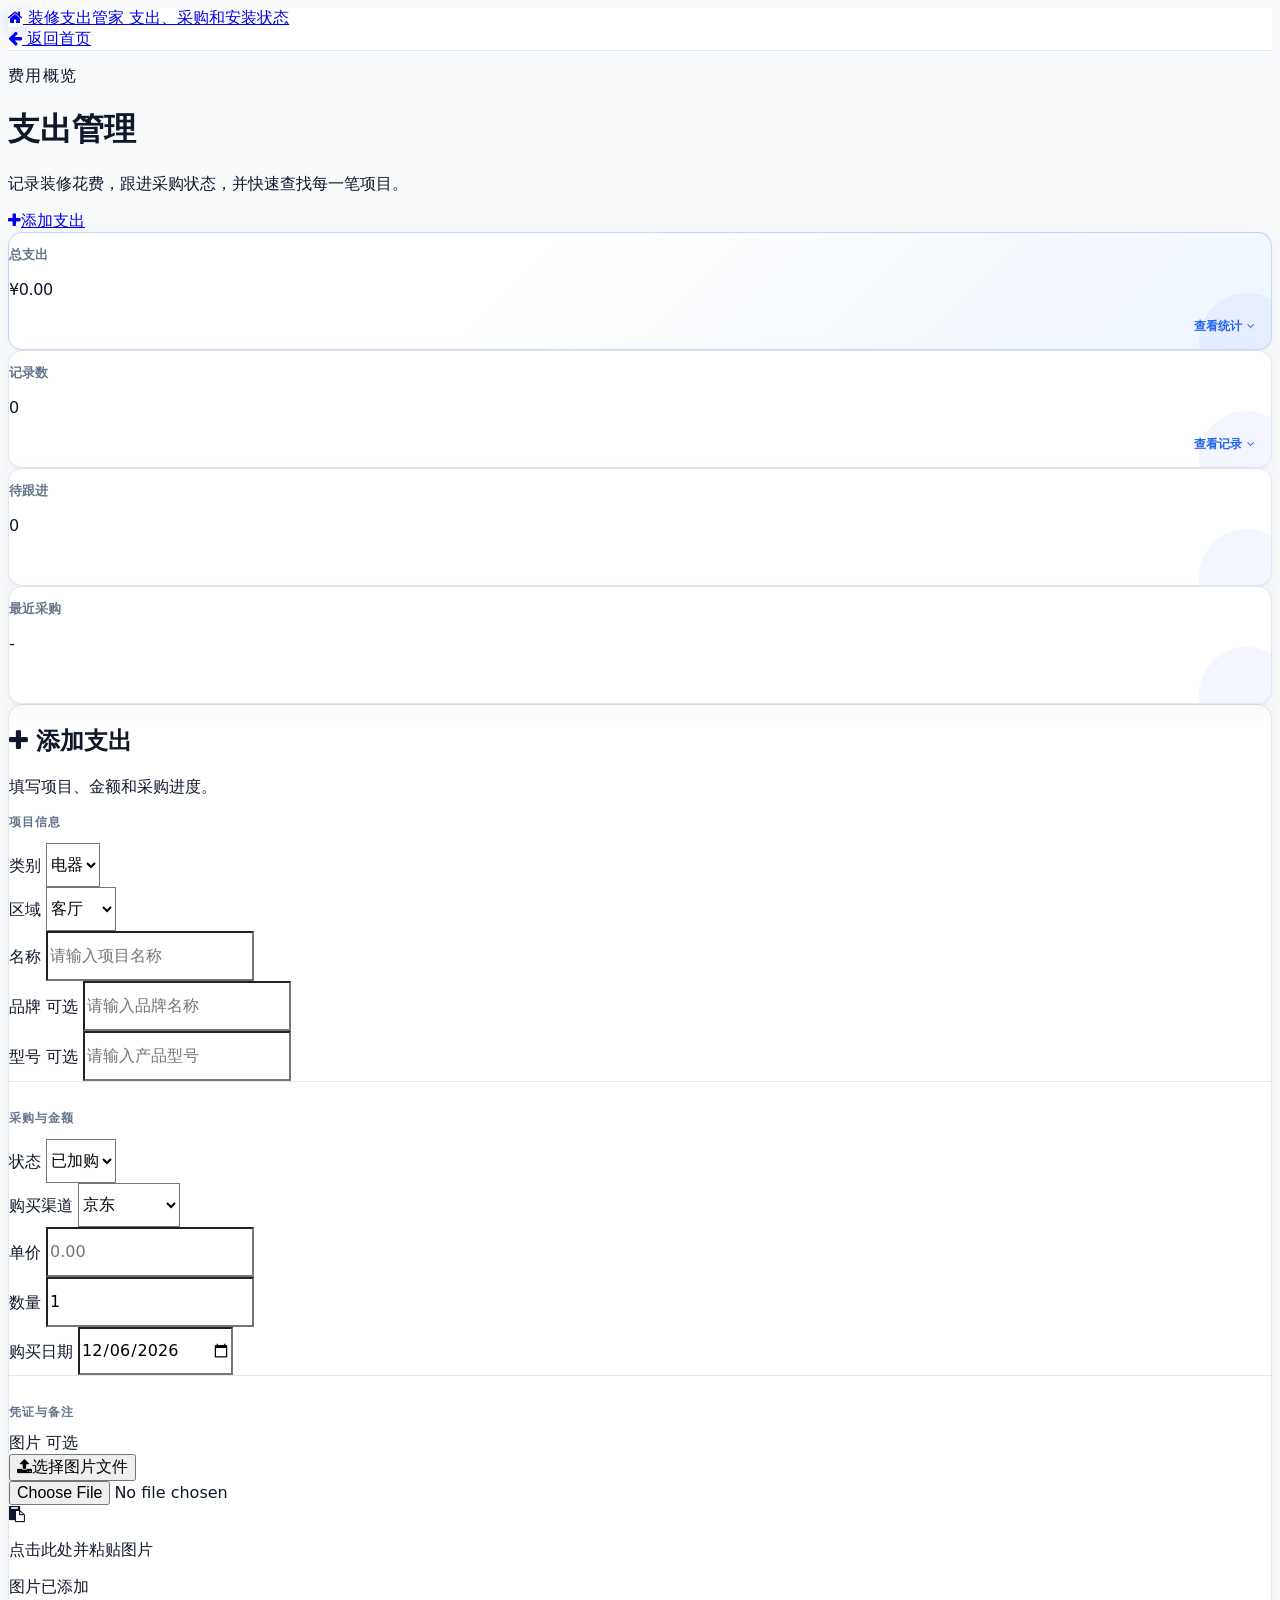
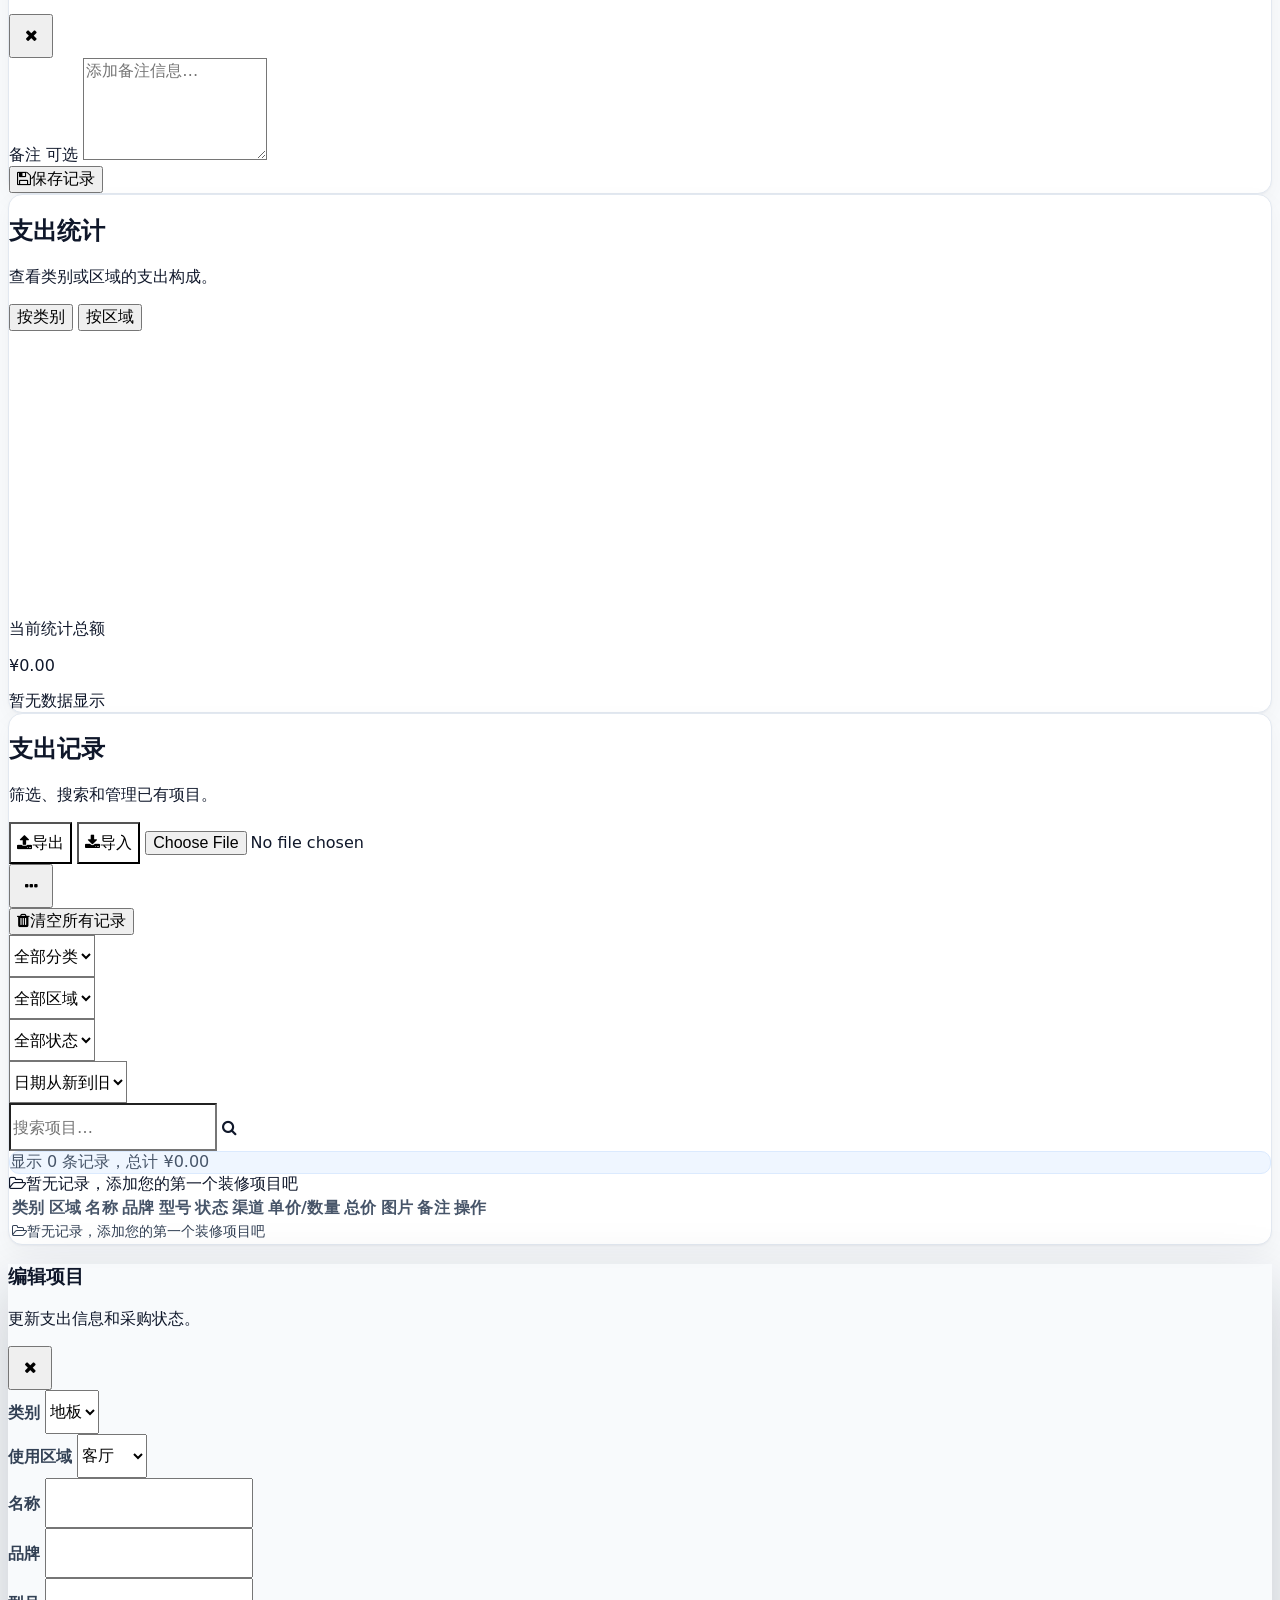
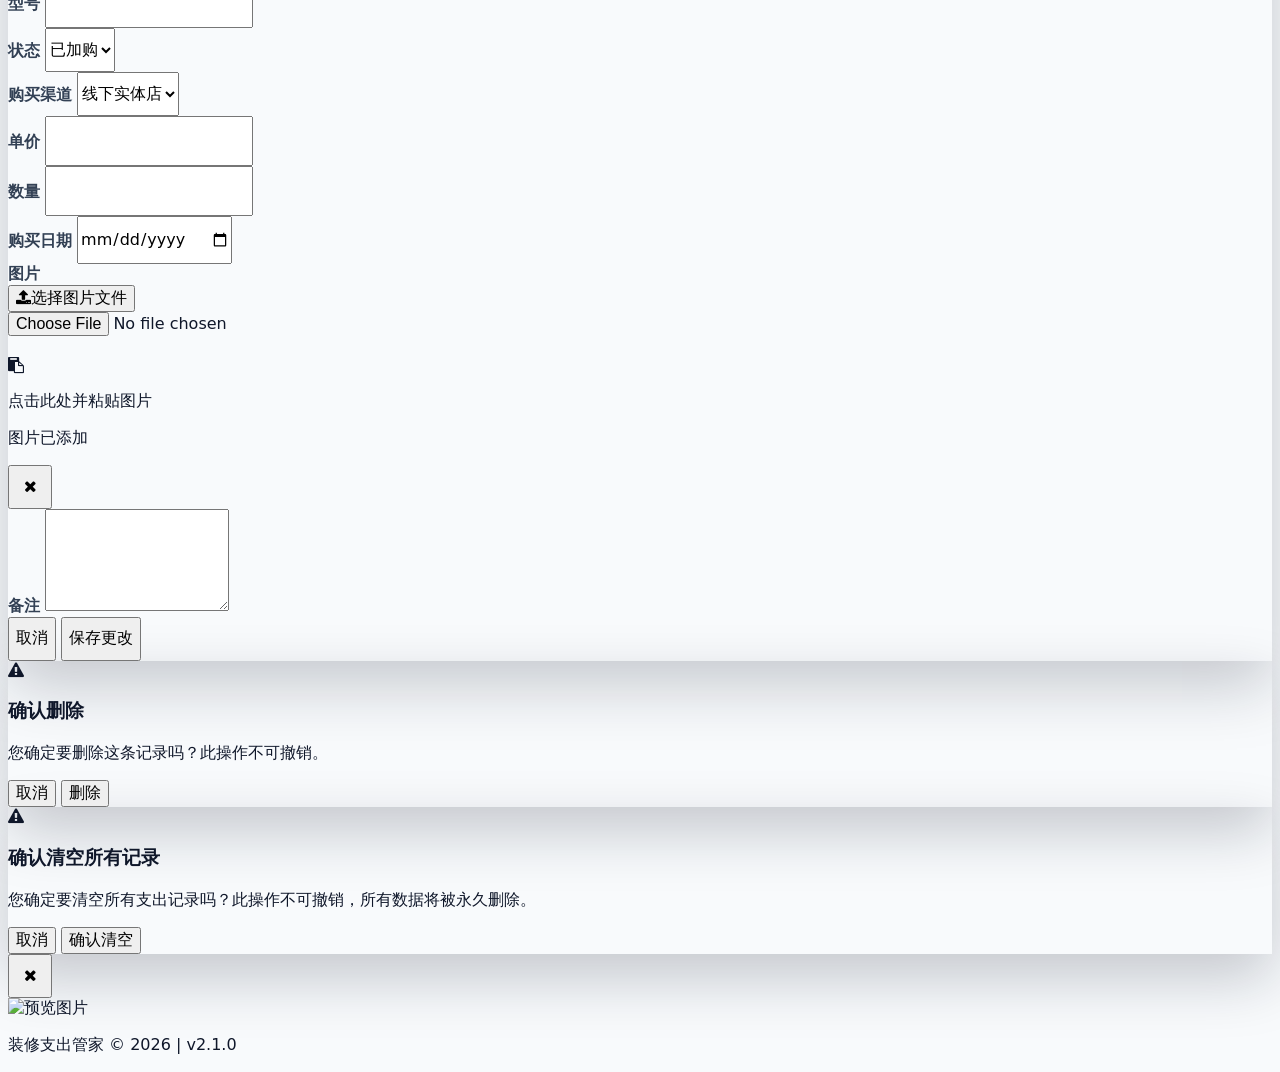
==== commit 565d8c08: "Add summary card navigation" ====
--- a/cost.html
+++ b/cost.html
@@ -52,14 +52,16 @@
         </div>
 
         <section class="summary-grid grid grid-cols-2 xl:grid-cols-4 gap-3 sm:gap-4 mb-5" aria-label="支出总览">
-          <div class="summary-card summary-card-primary surface-card p-4 sm:p-5 min-w-0">
+          <a href="#analyticsPanel" class="summary-card summary-card-link summary-card-primary surface-card p-4 sm:p-5 min-w-0 focus-ring" aria-label="查看支出统计">
             <p class="summary-label mb-2">总支出</p>
             <p id="summaryTotalAmount" class="summary-value text-xl sm:text-3xl font-bold text-primary money-nums break-words">¥0.00</p>
-          </div>
-          <div class="summary-card surface-card p-4 sm:p-5 min-w-0">
+            <span class="summary-link-hint">查看统计 <i class="fa fa-angle-down" aria-hidden="true"></i></span>
+          </a>
+          <a href="#recordsPanel" class="summary-card summary-card-link surface-card p-4 sm:p-5 min-w-0 focus-ring" aria-label="查看支出记录">
             <p class="summary-label mb-2">记录数</p>
             <p id="summaryRecordCount" class="summary-value text-2xl sm:text-3xl font-bold text-neutral-900 money-nums">0</p>
-          </div>
+            <span class="summary-link-hint">查看记录 <i class="fa fa-angle-down" aria-hidden="true"></i></span>
+          </a>
           <div class="summary-card surface-card p-4 sm:p-5 min-w-0">
             <p class="summary-label mb-2">待跟进</p>
             <p id="summaryPendingCount" class="summary-value text-2xl sm:text-3xl font-bold text-warning money-nums">0</p>
@@ -218,7 +220,7 @@
           <!-- 右侧：统计和支出记录列表 -->
           <div class="content-stack lg:col-span-8 xl:col-span-9 flex flex-col gap-5 min-w-0">
             <!-- 统计图表区域 -->
-            <section class="analytics-panel surface-card p-5 sm:p-6 order-2" aria-labelledby="analyticsTitle">
+            <section id="analyticsPanel" class="analytics-panel surface-card p-5 sm:p-6 order-2 scroll-mt-24" aria-labelledby="analyticsTitle">
               <div class="flex flex-col sm:flex-row sm:justify-between sm:items-center mb-5 gap-3">
                 <div>
                   <h2 id="analyticsTitle" class="text-lg font-semibold tracking-tight text-neutral-900">支出统计</h2>
@@ -245,7 +247,7 @@
             </section>
 
             <!-- 支出记录列表 -->
-            <section class="records-panel surface-card p-4 sm:p-6 order-1" aria-labelledby="recordsTitle">
+            <section id="recordsPanel" class="records-panel surface-card p-4 sm:p-6 order-1 scroll-mt-24" aria-labelledby="recordsTitle">
               <div class="flex flex-col xl:flex-row justify-between items-start xl:items-center mb-5 gap-4">
                 <div>
                   <h2 id="recordsTitle" class="text-lg md:text-xl font-semibold tracking-tight text-neutral-900">支出记录</h2>
@@ -576,7 +578,7 @@
   <script src="js/indexeddb-manager.js"></script>
   <script src="js/api-client.js"></script>
   <script src="js/modal-utils.js"></script>
-  <script src="js/image-upload.js"></script>
+  <script src="js/image-upload.js?v=20260610"></script>
   <script src="js/notification.js"></script>
   <script src="js/import-export.js"></script>
   <script src="js/app-cost.js"></script>
--- a/css/shared.css
+++ b/css/shared.css
@@ -164,6 +164,32 @@
   background: linear-gradient(135deg, #fff 40%, #eff6ff 100%);
 }
 
+.summary-card-link {
+  display: block;
+  color: inherit;
+  cursor: pointer;
+  text-decoration: none;
+  touch-action: manipulation;
+}
+
+.summary-card-link:active {
+  border-color: rgb(37 99 235 / 0.42);
+  transform: scale(0.985);
+}
+
+.summary-link-hint {
+  position: absolute;
+  z-index: 1;
+  right: 1rem;
+  bottom: 0.875rem;
+  display: inline-flex;
+  align-items: center;
+  gap: 0.3rem;
+  color: var(--color-primary);
+  font-size: 0.75rem;
+  font-weight: 600;
+}
+
 .summary-label {
   position: relative;
   z-index: 1;
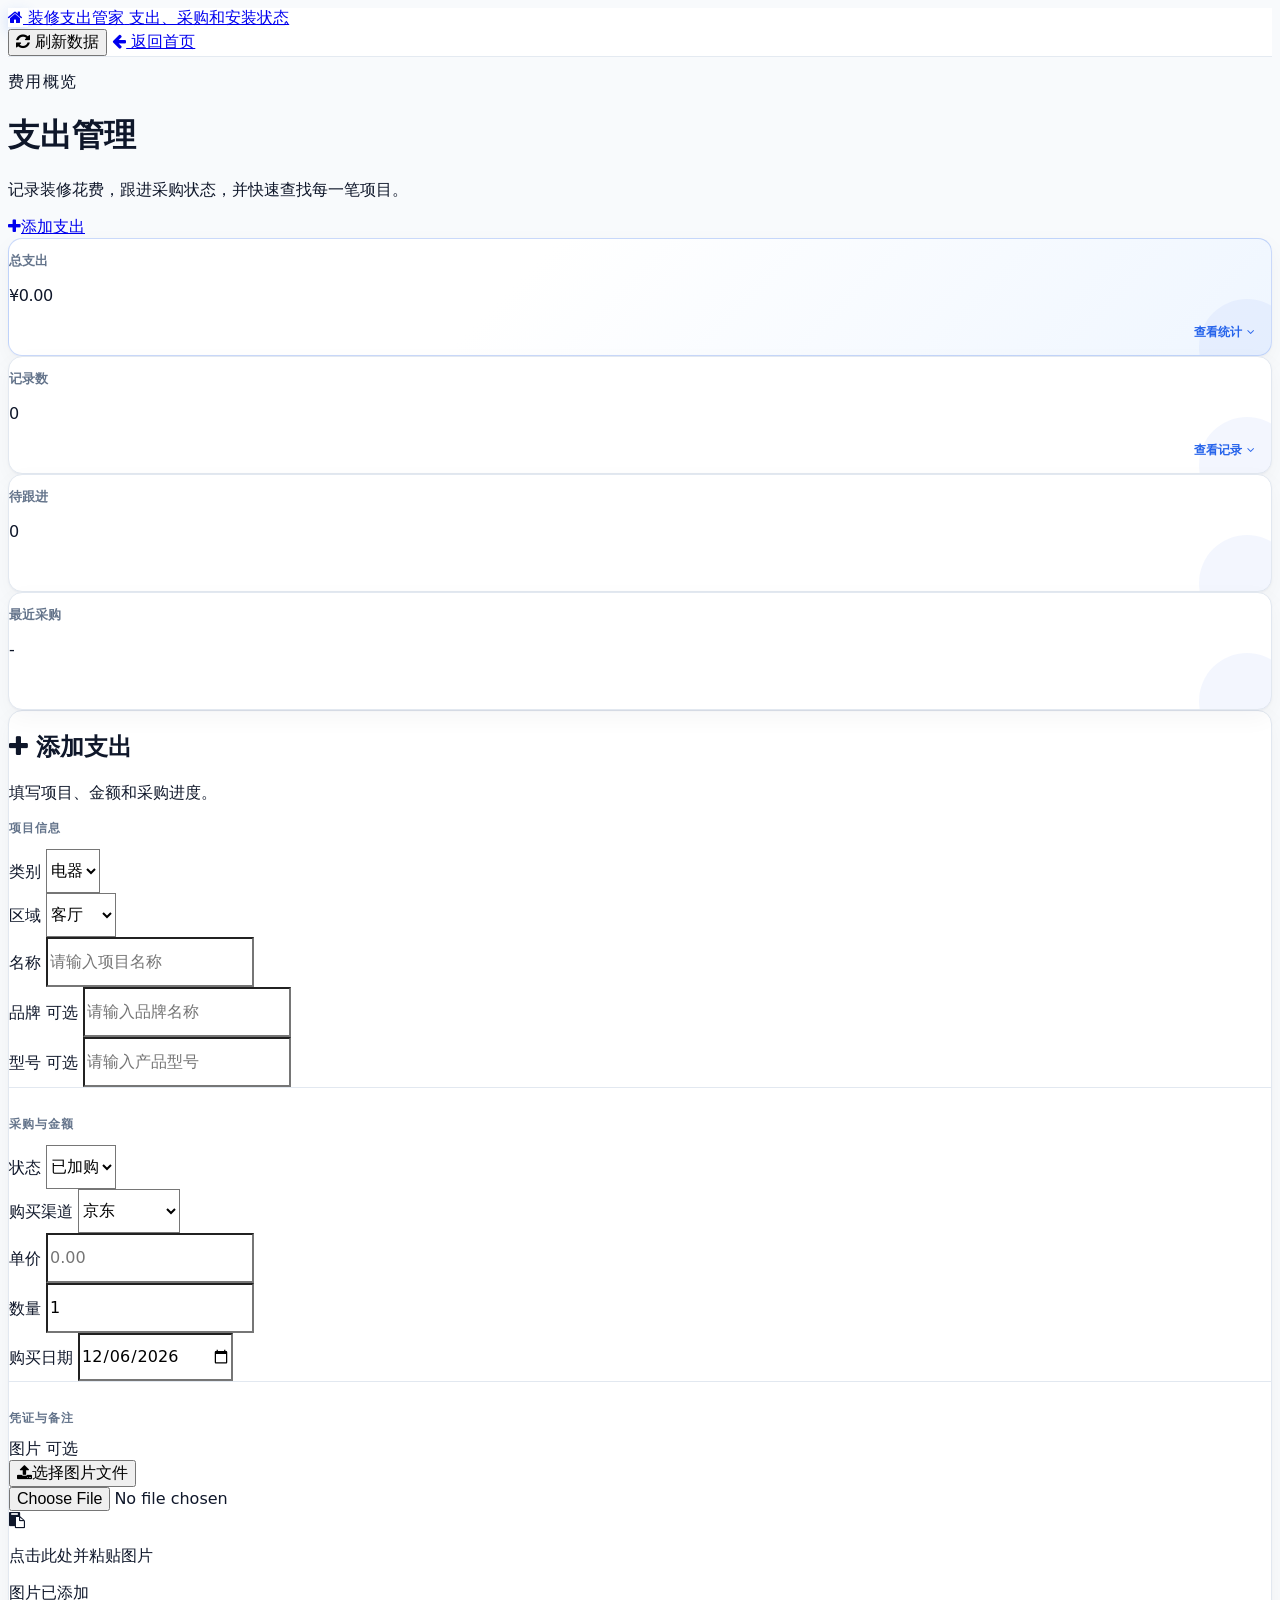
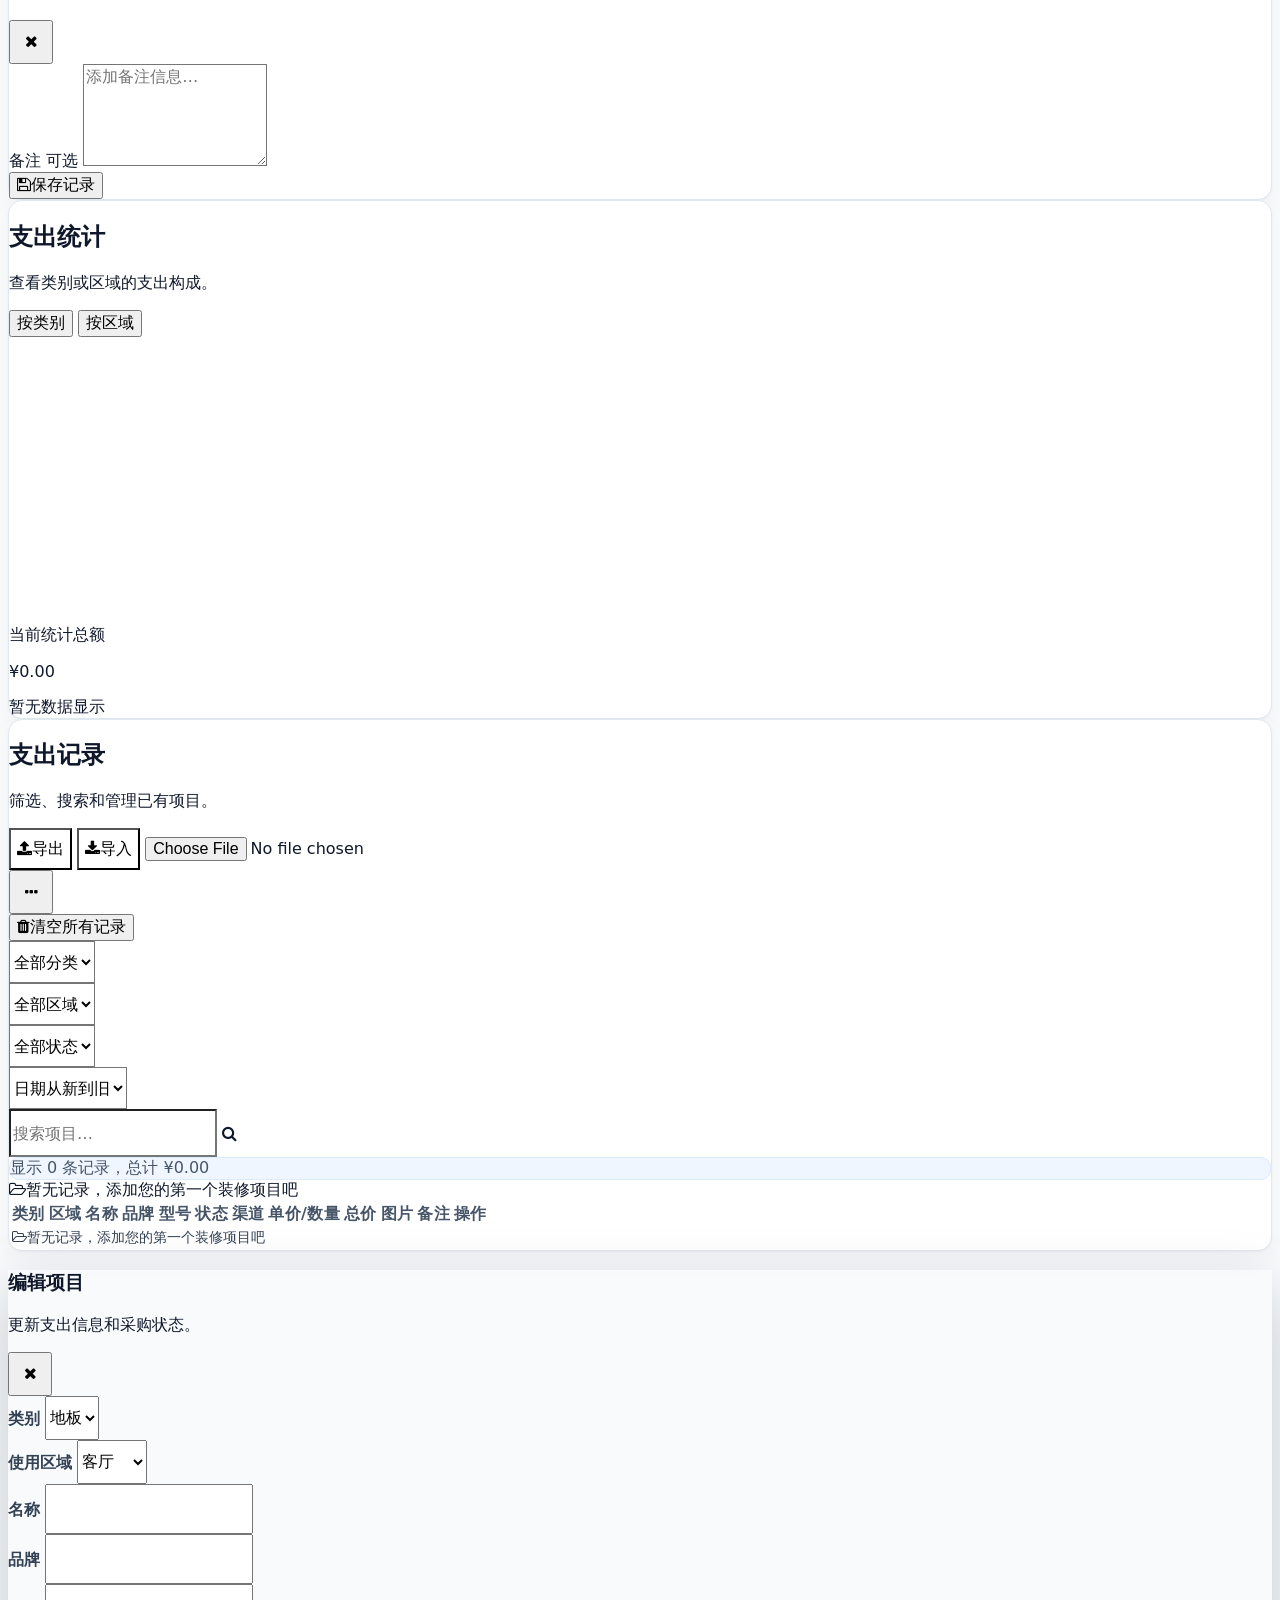
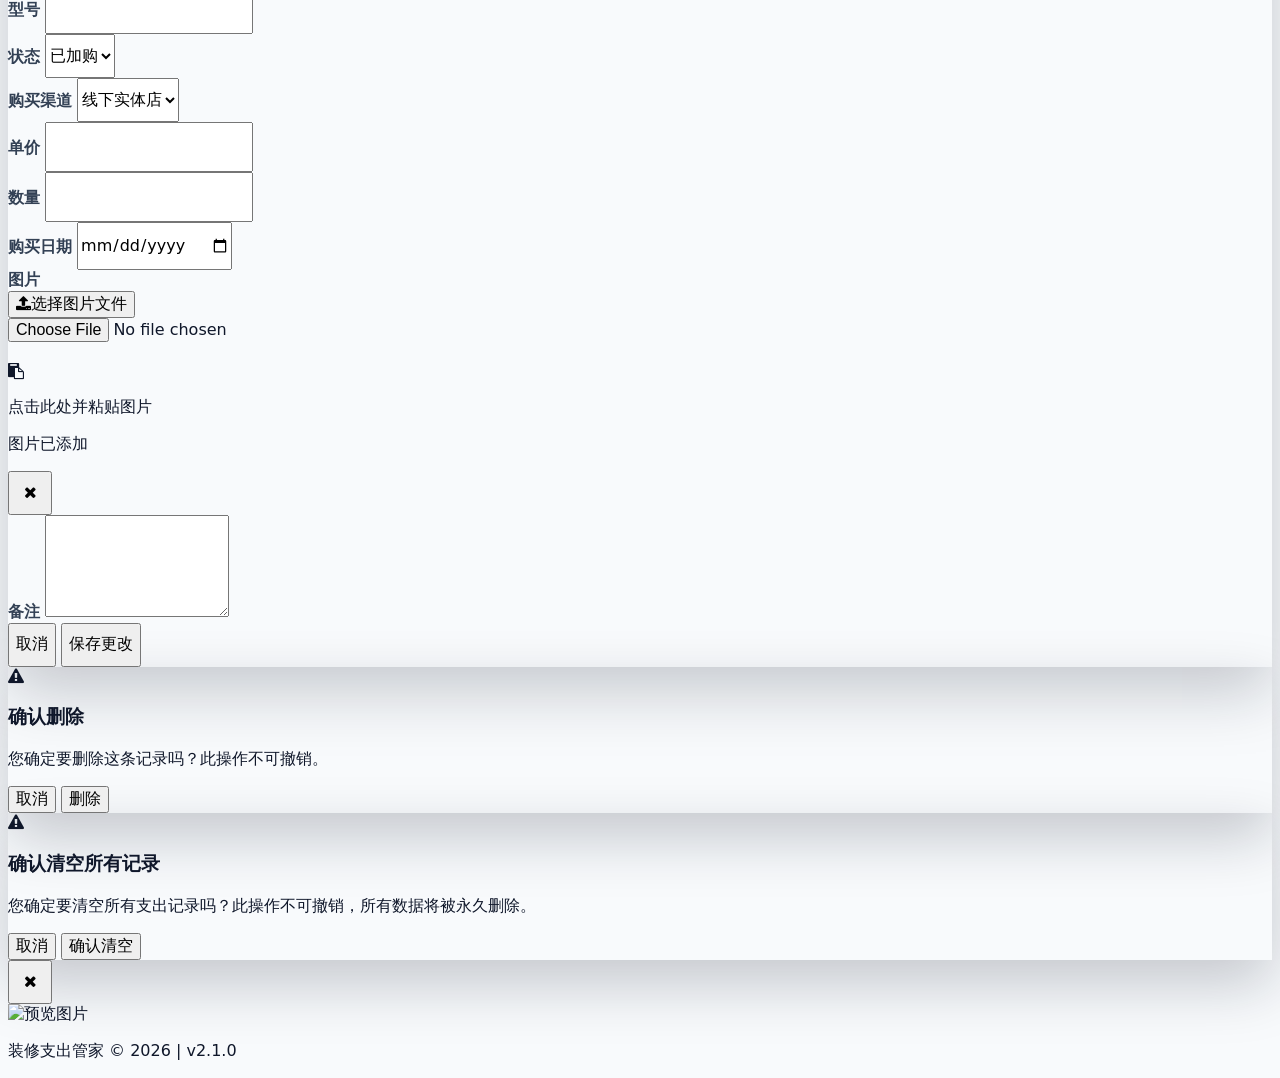
==== commit c3d0e30a: "feat: add expense data refresh control" ====
--- a/cost.html
+++ b/cost.html
@@ -3,7 +3,17 @@
 <head>
   <meta charset="UTF-8">
   <meta name="viewport" content="width=device-width, initial-scale=1.0">
+  <meta name="theme-color" content="#2563eb">
+  <meta name="mobile-web-app-capable" content="yes">
+  <meta name="apple-mobile-web-app-capable" content="yes">
+  <meta name="apple-mobile-web-app-status-bar-style" content="default">
+  <meta name="apple-mobile-web-app-title" content="装修管家">
+  <meta name="application-name" content="装修支出管家">
+  <meta name="format-detection" content="telephone=no">
   <title>装修支出管家 - 支出管理</title>
+  <link rel="manifest" href="manifest.json">
+  <link rel="icon" href="icons/icon.svg" type="image/svg+xml">
+  <link rel="apple-touch-icon" href="icons/apple-touch-icon.png">
   <link rel="stylesheet" href="https://cdn.jsdelivr.net/npm/font-awesome@4.7.0/css/font-awesome.min.css">
   <link rel="stylesheet" href="css/shared.css">
   <script src="https://cdn.tailwindcss.com"></script>
@@ -25,7 +35,11 @@
           </span>
         </a>
 
-        <nav aria-label="主导航">
+        <nav class="flex items-center gap-1 sm:gap-2" aria-label="主导航">
+          <button type="button" id="refreshData" class="min-h-[44px] min-w-[44px] inline-flex items-center justify-center px-3 sm:px-4 py-2 rounded-lg text-sm font-semibold text-neutral-600 hover:text-primary hover:bg-blue-50 transition-colors focus-ring" aria-label="刷新支出数据" title="刷新支出数据">
+            <i class="fa fa-refresh sm:mr-2" aria-hidden="true"></i>
+            <span class="hidden sm:inline">刷新数据</span>
+          </button>
           <a href="index.html" class="min-h-[44px] inline-flex items-center px-3 sm:px-4 py-2 rounded-lg text-sm font-semibold text-neutral-600 hover:text-primary hover:bg-blue-50 transition-colors focus-ring">
             <i class="fa fa-arrow-left mr-2" aria-hidden="true"></i>
             返回首页
@@ -582,5 +596,6 @@
   <script src="js/notification.js"></script>
   <script src="js/import-export.js"></script>
   <script src="js/app-cost.js"></script>
+  <script src="js/pwa-register.js"></script>
 </body>
 </html>
--- a/css/shared.css
+++ b/css/shared.css
@@ -117,6 +117,69 @@
 
 .app-surface {
   background: var(--color-canvas);
+}
+
+.toast-container {
+  position: fixed;
+  top: 5rem;
+  left: 50%;
+  z-index: 70;
+  display: flex;
+  width: min(24rem, calc(100vw - 2rem));
+  flex-direction: column;
+  gap: 0.75rem;
+  pointer-events: none;
+  transform: translateX(-50%);
+}
+
+.app-toast {
+  display: flex;
+  align-items: center;
+  gap: 0.75rem;
+  min-height: 3.25rem;
+  padding: 0.875rem 1rem;
+  border: 1px solid var(--color-border);
+  border-radius: 0.75rem;
+  background: #fff;
+  color: var(--color-text);
+  box-shadow: 0 16px 40px rgb(15 23 42 / 0.16);
+  opacity: 0;
+  transform: translateY(-0.5rem);
+  transition: opacity 0.2s ease, transform 0.2s ease;
+}
+
+.app-toast.is-visible {
+  opacity: 1;
+  transform: translateY(0);
+}
+
+.app-toast-icon {
+  flex: 0 0 auto;
+  font-size: 1.25rem;
+}
+
+.app-toast-message {
+  font-size: 0.9375rem;
+  font-weight: 600;
+  line-height: 1.4;
+}
+
+.app-toast-success {
+  border-color: #bbf7d0;
+  background: #f0fdf4;
+  color: #166534;
+}
+
+.app-toast-error {
+  border-color: #fecaca;
+  background: #fef2f2;
+  color: #b91c1c;
+}
+
+.app-toast-info {
+  border-color: #bfdbfe;
+  background: #eff6ff;
+  color: #1d4ed8;
 }
 
 .app-header {
@@ -330,6 +393,11 @@
 }
 
 @media (max-width: 639px) {
+  .toast-container {
+    top: 4.75rem;
+    width: calc(100vw - 1.5rem);
+  }
+
   .mobile-stack {
     flex-direction: column;
   }
